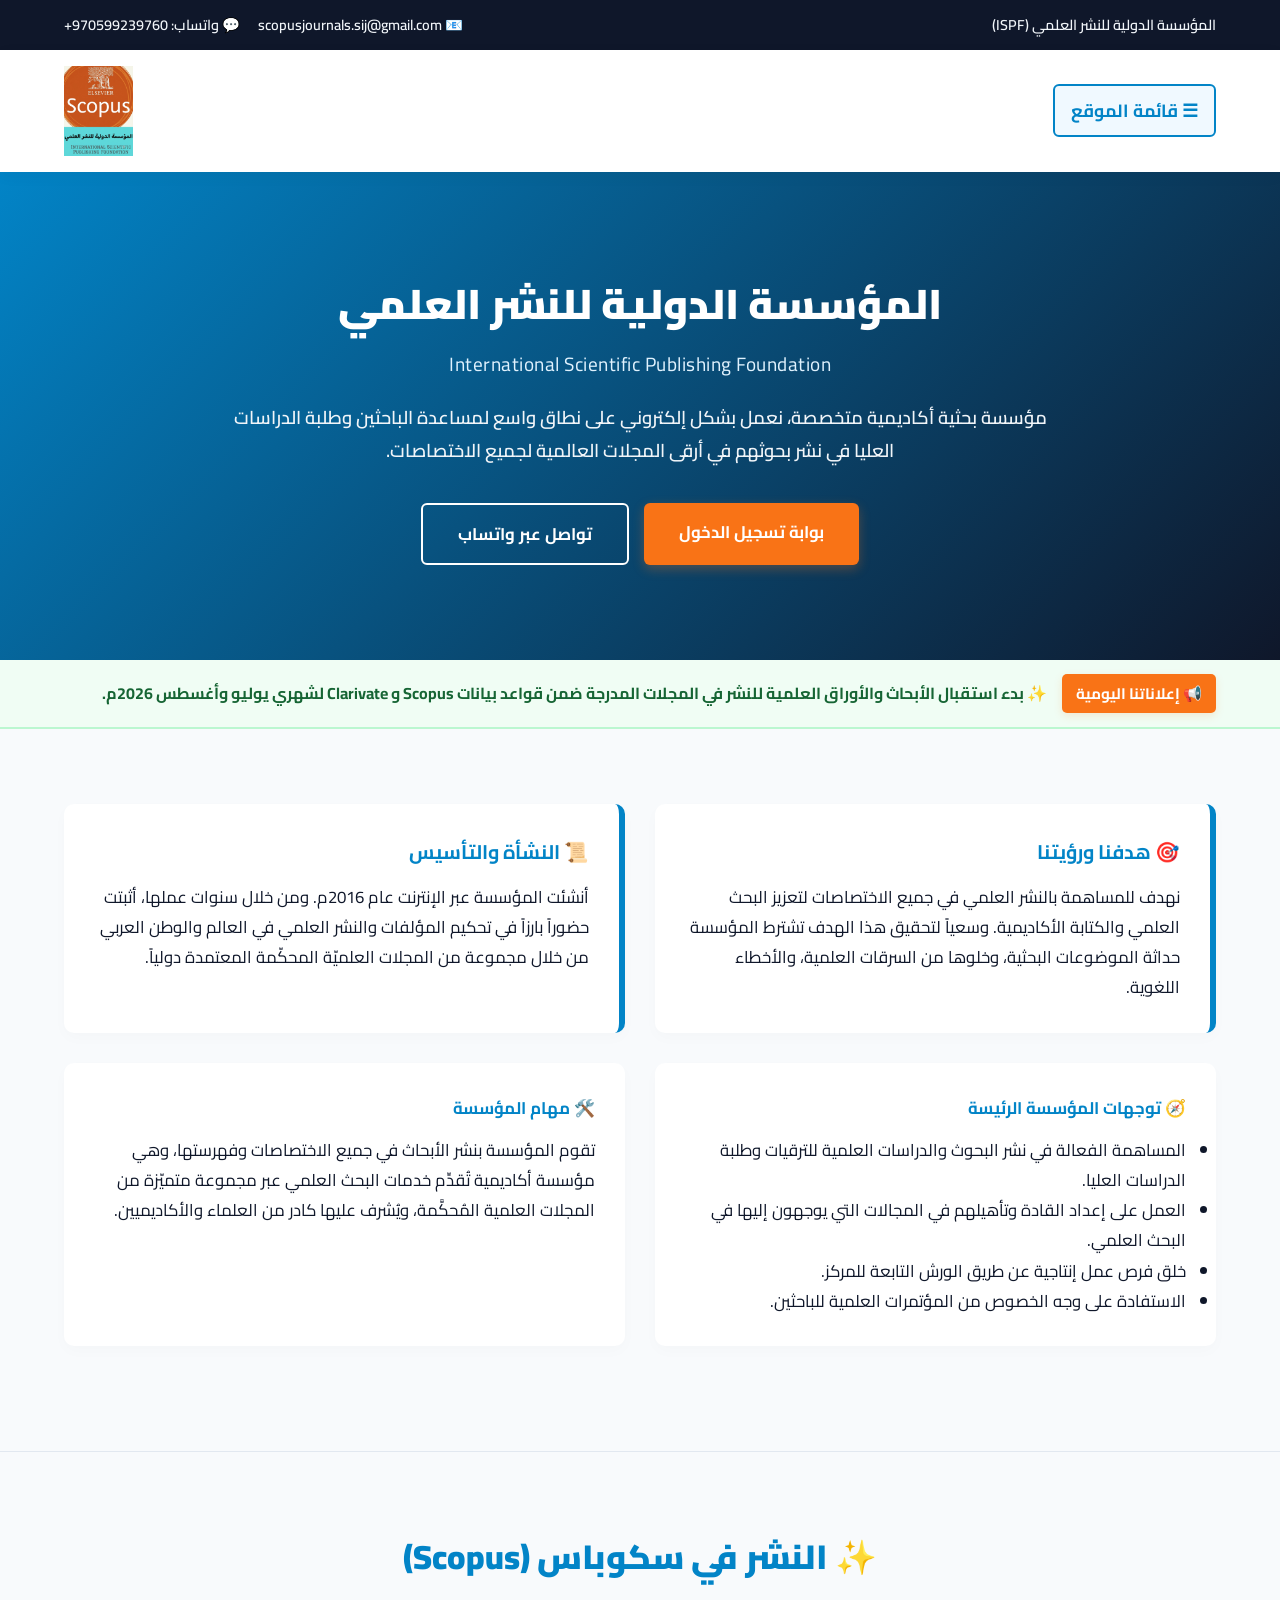
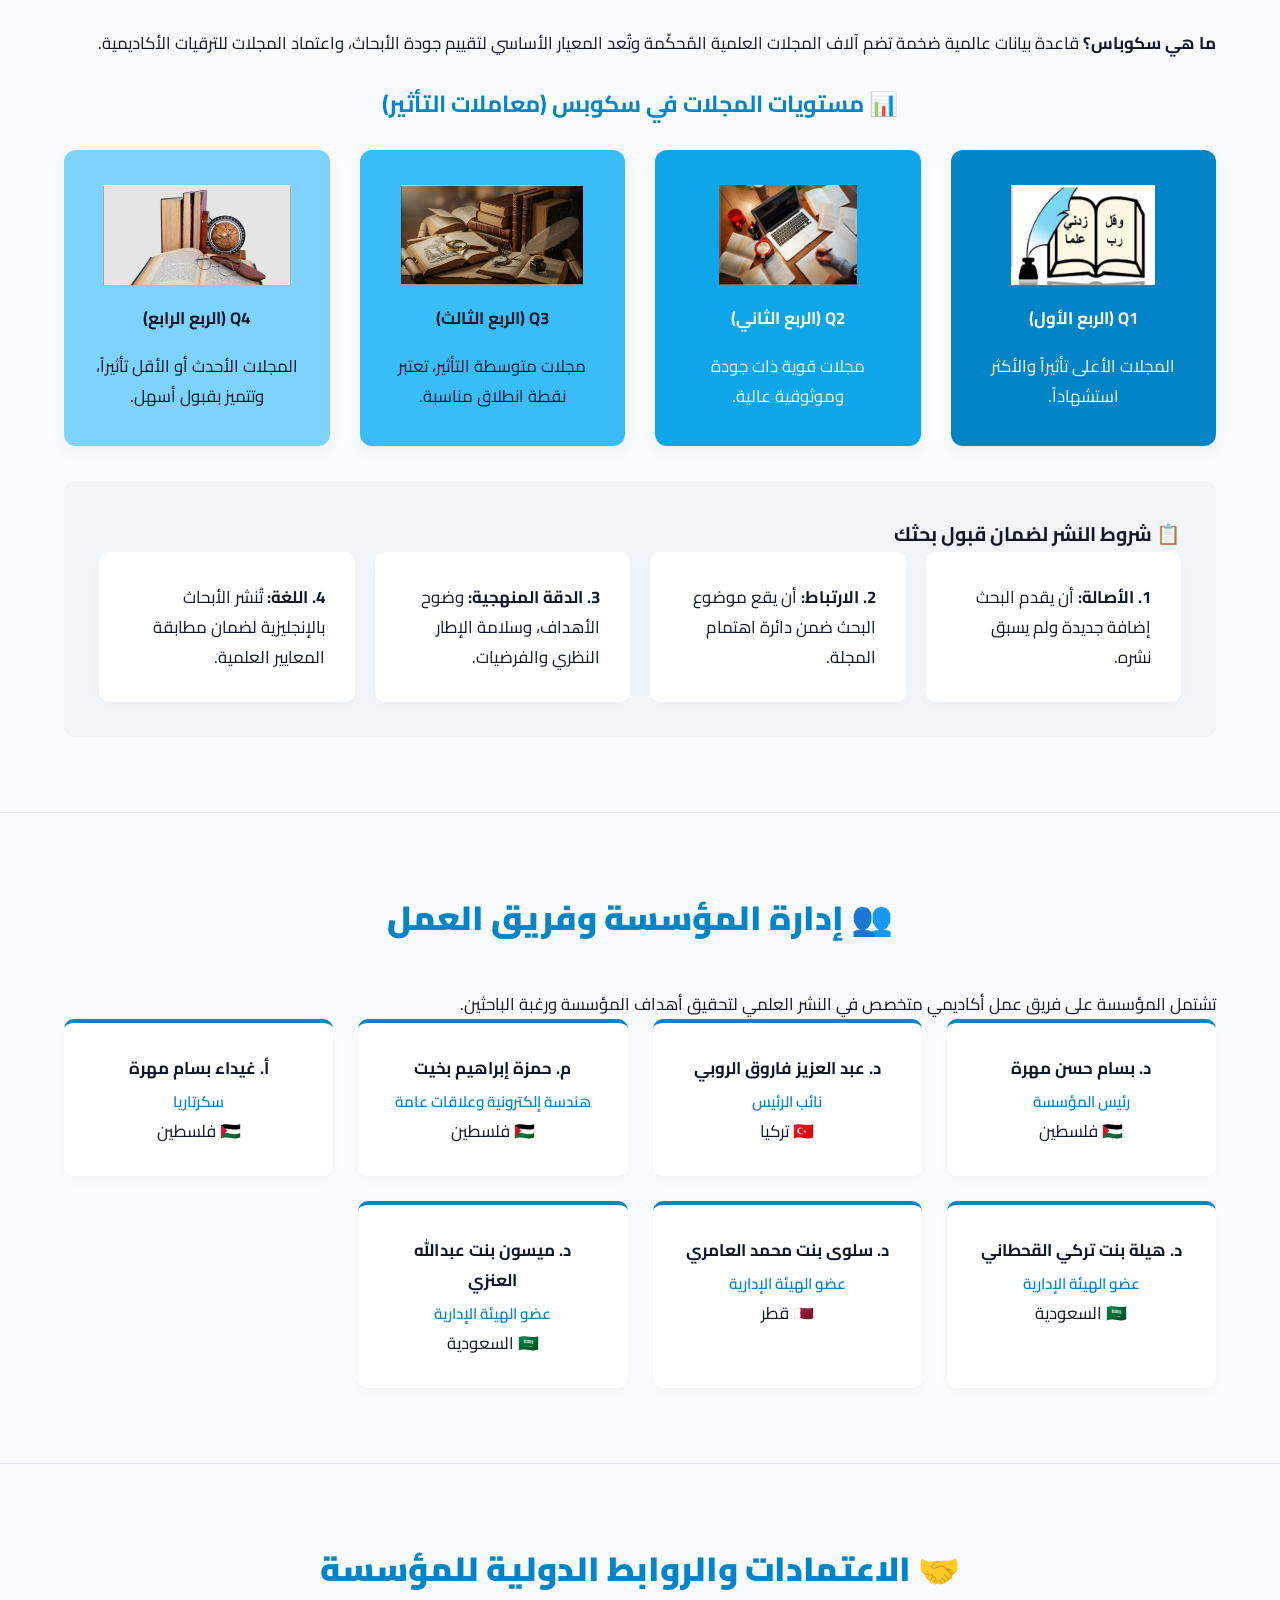
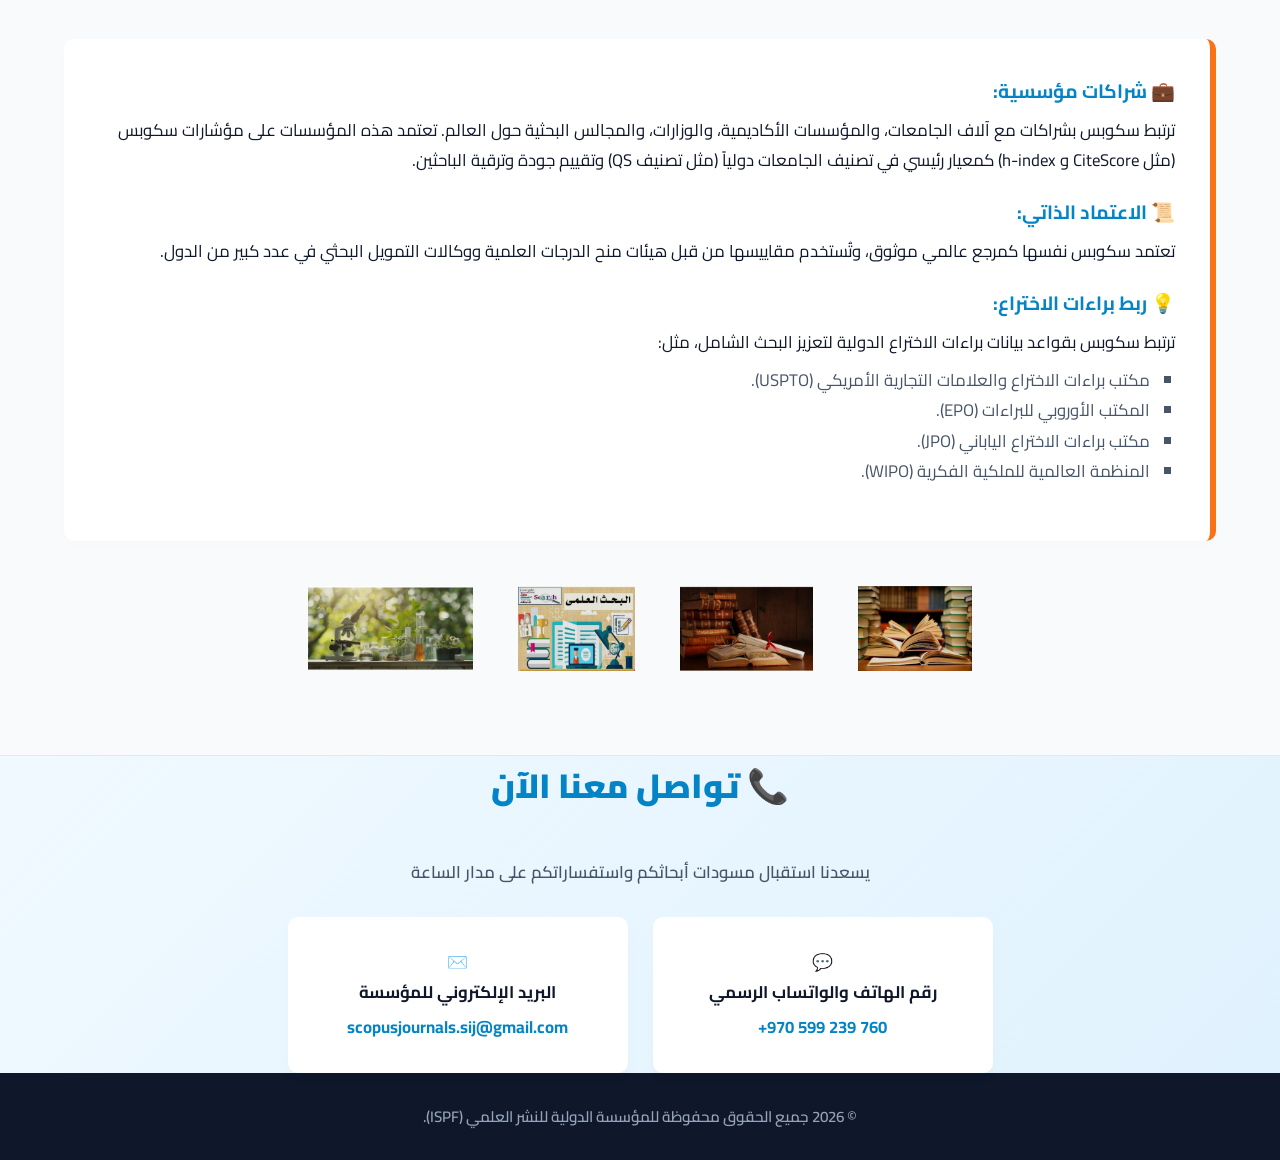
==== index.html @ baceac45 "Update index.html" ====
<!DOCTYPE html>
<html lang="ar" dir="rtl">
<head>
    <meta charset="UTF-8">
    <meta name="viewport" content="width=device-width, initial-scale=1.0">
    <title>المؤسسة الدولية للنشر العلمي | ISPF</title>
    <link href="https://fonts.googleapis.com/css2?family=Cairo:wght@400;600;700;900&display=swap" rel="stylesheet">
    <link rel="stylesheet" href="./style.css">
</head>
<body>

    <!-- الشريط العلوي للتواصل -->
    <div class="top-bar">
        <div class="container top-bar-flex">
            <span>المؤسسة الدولية للنشر العلمي (ISPF)</span>
            <div class="top-contacts">
                <a href="mailto:scopusjournals.sij@gmail.com">📧 scopusjournals.sij@gmail.com</a>
                <a href="https://wa.me/970599239760" target="_blank">💬 واتساب: 970599239760+</a>
            </div>
        </div>
    </div>

    <!-- الهيدر الرئيسي -->
<header class="main-header">
    <div class="container header-flex">
        <button class="hamburger-menu" onclick="toggleMenu()" aria-label="قائمة التنقل">
            ☰ قائمة الموقع
        </button>
        <div class="logo-container">
            <a href="#">
                <!-- تم تحديث اسم الصورة هنا لتطابق اسم ملفك الجديد تماماً -->
                <img src="./pageHeaderTitleImage_ar.png"alt="المؤسسة الدولية للنشر العلمي" class="site-logo">
            </a>
        </div>
        <nav class="navbar" id="sidebarMenu">
                <ul class="nav-links">
                    <li><a href="#" class="active" onclick="toggleMenu()">الرئيسية</a></li>
                    <li><a href="#about" onclick="toggleMenu()">من نحن</a></li>
                    <li><a href="#scopus" onclick="toggleMenu()">النشر في سكوباس</a></li>
                    <li><a href="#team" onclick="toggleMenu()">الإدارة وفريق العمل</a></li>
                    <li><a href="#partners" onclick="toggleMenu()">الاعتمادات الدولية</a></li>
                    <li><a href="#contact" onclick="toggleMenu()">اتصل بنا</a></li>
                    <li><a href="#" class="btn-login" onclick="alert('خاص بالمشرفين: الرجاء إدخال بيانات الدخول الممنوحة لك.')">تسجيل الدخول</a></li>
                </ul>
            </nav>
        </div>
    </header>

    <!-- 1. الواجهة الرئيسية (Hero Section) -->
    <section class="hero-section">
        <div class="container">
            <h2>المؤسسة الدولية للنشر العلمي</h2>
            <p class="en-sub">International Scientific Publishing Foundation</p>
            <p class="hero-desc">مؤسسة بحثية أكاديمية متخصصة، نعمل بشكل إلكتروني على نطاق واسع لمساعدة الباحثين وطلبة الدراسات العليا في نشر بحوثهم في أرقى المجلات العالمية لجميع الاختصاصات.</p>
            <div class="hero-buttons">
                <a href="#" class="btn btn-primary" onclick="alert('خاص بالمشرفين: الرجاء إدخال بيانات الدخول الممنوحة لك.')">بوابة تسجيل الدخول</a>
                <a href="https://wa.me/970599239760" target="_blank" class="btn btn-secondary">تواصل عبر واتساب</a>
            </div>
        </div>
    </section>

    <!-- 2. نافذة إعلاناتنا اليومية (موقعها الجديد: أسفل الرئيسية وقبل من نحن) -->
    <section class="ads-section">
        <div class="container">
            <div class="ads-box">
                <div class="ads-badge">📢 إعلاناتنا اليومية</div>
                <div class="ads-ticker">
                    <p>✨ بدء استقبال الأبحاث والأوراق العلمية للنشر في المجلات المدرجة ضمن قواعد بيانات Scopus و Clarivate لشهري يوليو وأغسطس 2026م.</p>
                </div>
            </div>
        </div>
    </section>

    <!-- 3. قسم من نحن والنشأة والتوجهات -->
    <section class="about-section" id="about">
        <div class="container">
            <div class="about-grid">
                <div class="about-box">
                    <h3>🎯 هدفنا ورؤيتنا</h3>
                    <p>نهدف للمساهمة بالنشر العلمي في جميع الاختصاصات لتعزيز البحث العلمي والكتابة الأكاديمية. وسعياً لتحقيق هذا الهدف تشترط المؤسسة حداثة الموضوعات البحثية، وخلوها من السرقات العلمية، والأخطاء اللغوية.</p>
                </div>
                <div class="about-box">
                    <h3>📜 النشأة والتأسيس</h3>
                    <p>أنشئت المؤسسة عبر الإنترنت عام 2016م. ومن خلال سنوات عملها، أثبتت حضوراً بارزاً في تحكيم المؤلفات والنشر العلمي في العالم والوطن العربي من خلال مجموعة من المجلات العلميّة المحكّمة المعتمدة دولياً.</p>
                </div>
            </div>

            <div class="features-grid">
                <div class="feature-card">
                    <h4>🧭 توجهات المؤسسة الرئيسة</h4>
                    <ul>
                        <li>المساهمة الفعالة في نشر البحوث والدراسات العلمية للترقيات وطلبة الدراسات العليا.</li>
                        <li>العمل على إعداد القادة وتأهيلهم في المجالات التي يوجهون إليها في البحث العلمي.</li>
                        <li>خلق فرص عمل إنتاجية عن طريق الورش التابعة للمركز.</li>
                        <li>الاستفادة على وجه الخصوص من المؤتمرات العلمية للباحثين.</li>
                    </ul>
                </div>
                <div class="feature-card">
                    <h4>🛠️ مهام المؤسسة</h4>
                    <p>تقوم المؤسسة بنشر الأبحاث في جميع الاختصاصات وفهرستها، وهي مؤسسة أكاديمية تُقدِّم خدمات البحث العلمي عبر مجموعة متميّزة من المجلات العلمية المُحكَّمة، ويُشرف عليها كادر من العلماء والأكاديميين.</p>
                </div>
            </div>
        </div>
    </section>

    <!-- قسم النشر في سكوباس (مع المربعات الكبيرة وإصلاح الصور تماماً مثل image_488cb2.png) -->
    <section class="scopus-section" id="scopus">
        <div class="container">
            <h2 class="section-title">✨ النشر في سكوباس (Scopus)</h2>
            <p class="scopus-intro"><strong>ما هي سكوباس؟</strong> قاعدة بيانات عالمية ضخمة تضم آلاف المجلات العلمية المُحكّمة وتُعد المعيار الأساسي لتقييم جودة الأبحاث، واعتماد المجلات للترقيات الأكاديمية.</p>

            <h3 class="sub-title">📊 مستويات المجلات في سكوبس (معاملات التأثير)</h3>
            <div class="quartiles-grid">
                <div class="q-box q1">
                    <img src="./Logo 1.jpeg" alt="Logo 1" class="q-logo">
                    <h4>Q1 (الربع الأول)</h4>
                    <p>المجلات الأعلى تأثيراً والأكثر استشهاداً.</p>
                </div>
                <div class="q-box q2">
                    <img src="./Logo 2.jpeg" alt="Logo 2" class="q-logo">
                    <h4>Q2 (الربع الثاني)</h4>
                    <p>مجلات قوية ذات جودة وموثوقية عالية.</p>
                </div>
                <div class="q-box q3">
                    <img src="./Logo 3.jpeg" alt="Logo 3" class="q-logo">
                    <h4>Q3 (الربع الثالث)</h4>
                    <p>مجلات متوسطة التأثير، تعتبر نقطة انطلاق مناسبة.</p>
                </div>
                <div class="q-box q4">
                    <img src="./Logo 4.jpeg" alt="Logo 4" class="q-logo">
                    <h4>Q4 (الربع الرابع)</h4>
                    <p>المجلات الأحدث أو الأقل تأثيراً، وتتميز بقبول أسهل.</p>
                </div>
            </div>

            <div class="conditions-box">
                <h3>📋 شروط النشر لضمان قبول بحثك</h3>
                <div class="cond-grid">
                    <div class="cond-item"><strong>1. الأصالة:</strong> أن يقدم البحث إضافة جديدة ولم يسبق نشره.</div>
                    <div class="cond-item"><strong>2. الارتباط:</strong> أن يقع موضوع البحث ضمن دائرة اهتمام المجلة.</div>
                    <div class="cond-item"><strong>3. الدقة المنهجية:</strong> وضوح الأهداف، وسلامة الإطار النظري والفرضيات.</div>
                    <div class="cond-item"><strong>4. اللغة:</strong> تُنشر الأبحاث بالإنجليزية لضمان مطابقة المعايير العلمية.</div>
                </div>
            </div>
        </div>
    </section>

    <!-- قسم الإدارة وفريق العمل -->
    <section class="team-section" id="team">
        <div class="container">
            <h2 class="section-title">👥 إدارة المؤسسة وفريق العمل</h2>
            <p class="team-intro">تشتمل المؤسسة على فريق عمل أكاديمي متخصص في النشر العلمي لتحقيق أهداف المؤسسة ورغبة الباحثين.</p>
            <div class="team-grid">
                <div class="member-card leader">
                    <h4>د. بسام حسن مهرة</h4>
                    <p class="role">رئيس المؤسسة</p>
                    <p class="country">🇵🇸 فلسطين</p>
                </div>
                <div class="member-card">
                    <h4>د. عبد العزيز فاروق الروبي</h4>
                    <p class="role">نائب الرئيس</p>
                    <p class="country">🇹🇷 تركيا</p>
                </div>
                <div class="member-card">
                    <h4>م. حمزة إبراهيم بخيت</h4>
                    <p class="role">هندسة إلكترونية وعلاقات عامة</p>
                    <p class="country">🇵🇸 فلسطين</p>
                </div>
                <div class="member-card">
                    <h4>أ. غيداء بسام مهرة</h4>
                    <p class="role">سكرتاريا</p>
                    <p class="country">🇵🇸 فلسطين</p>
                </div>
                <div class="member-card">
                    <h4>د. هيلة بنت تركي القحطاني</h4>
                    <p class="role">عضو الهيئة الإدارية</p>
                    <p class="country">🇸🇦 السعودية</p>
                </div>
                <div class="member-card">
                    <h4>د. سلوى بنت محمد العامري</h4>
                    <p class="role">عضو الهيئة الإدارية</p>
                    <p class="country">🇶🇦 قطر</p>
                </div>
                <div class="member-card">
                    <h4>د. ميسون بنت عبدالله العنزي</h4>
                    <p class="role">عضو الهيئة الإدارية</p>
                    <p class="country">🇸🇦 السعودية</p>
                </div>
            </div>
        </div>
    </section>

    <!-- قسم الاعتمادات والروابط الدولية للمؤسسة -->
    <section class="partners-section" id="partners">
        <div class="container">
            <h2 class="section-title">🤝 الاعتمادات والروابط الدولية للمؤسسة</h2>
            <div class="partners-text-box">
                <div class="p-text-item">
                    <h5>💼 شراكات مؤسسية:</h5>
                    <p>ترتبط سكوبس بشراكات مع آلاف الجامعات، والمؤسسات الأكاديمية، والوزارات، والمجالس البحثية حول العالم. تعتمد هذه المؤسسات على مؤشارات سكوبس (مثل CiteScore و h-index) كمعيار رئيسي في تصنيف الجامعات دولياً (مثل تصنيف QS) وتقييم جودة وترقية الباحثين.</p>
                </div>
                <div class="p-text-item">
                    <h5>📜 الاعتماد الذاتي:</h5>
                    <p>تعتمد سكوبس نفسها كمرجع عالمي موثوق، وتُستخدم مقاييسها من قبل هيئات منح الدرجات العلمية ووكالات التمويل البحثي في عدد كبير من الدول.</p>
                </div>
                <div class="p-text-item">
                    <h5>💡 ربط براءات الاختراع:</h5>
                    <p>ترتبط سكوبس بقواعد بيانات براءات الاختراع الدولية لتعزيز البحث الشامل، مثل:</p>
                    <ul class="p-patents-list">
                        <li>مكتب براءات الاختراع والعلامات التجارية الأمريكي (USPTO).</li>
                        <li>المكتب الأوروبي للبراءات (EPO).</li>
                        <li>مكتب براءات الاختراع الياباني (JPO).</li>
                        <li>المنظمة العالمية للملكية الفكرية (WIPO).</li>
                    </ul>
                </div>
            </div>

            <div class="partners-grid">
                <div class="partner-item"><img src="./Logo 5.jpeg" alt="Logo 5" class="large-partner-logo"></div>
                <div class="partner-item"><img src="./Logo 6.jpeg" alt="Logo 6" class="large-partner-logo"></div>
                <div class="partner-item"><img src="./Logo 7.jpeg" alt="Logo 7" class="large-partner-logo"></div>
                <div class="partner-item"><img src="./Logo 8.jpeg" alt="Logo 8" class="large-partner-logo"></div>
            </div>
        </div>
    </section>

    <!-- قسم التواصل السريع -->
    <section class="contact-section" id="contact">
        <div class="container">
            <h2 class="section-title">📞 تواصل معنا الآن</h2>
            <p class="contact-subtitle">يسعدنا استقبال مسودات أبحاثكم واستفساراتكم على مدار الساعة</p>
            <div class="contact-boxes">
                <a href="https://wa.me/970599239760" target="_blank" class="c-box whatsapp">
                    <span class="icon">💬</span>
                    <h4>رقم الهاتف والواتساب الرسمي</h4>
                    <p dir="ltr" class="contact-num">+970 599 239 760</p>
                </a>
                <a href="mailto:scopusjournals.sij@gmail.com" class="c-box email">
                    <span class="icon">✉️</span>
                    <h4>البريد الإلكتروني للمؤسسة</h4>
                    <p class="contact-mail">scopusjournals.sij@gmail.com</p>
                </a>
            </div>
        </div>
    </section>

    <footer class="main-footer">
        <div class="container">
            <p>&copy; 2026 جميع الحقوق محفوظة للمؤسسة الدولية للنشر العلمي (ISPF).</p>
        </div>
    </footer>

    <script src="./script.js"></script>
</body>
</html>
---- style.css ----
/* الألوان الحيوية والأكاديمية والتعليمية المعتمدة */
:root {
    --primary-light: #f0f9ff;    /* أزرق سماوي ناعم للخلفيات الفاتحة */
    --academic-blue: #0284c7;    /* أزرق تعليمي حيوي وواضح جداً */
    --academic-dark: #0f172a;    /* كحلي ملكي داكن للنصوص والعناوين الهامة */
    --vibrant-orange: #f97316;   /* برتقالي حيوي مشرق ومميز للأزرار والتفاعل */
    --vibrant-orange-hover: #ea580c;
}

* {
    margin: 0;
    padding: 0;
    box-sizing: border-box;
    font-family: 'Cairo', sans-serif;
    scroll-behavior: smooth;
}

body {
    background-color: #f8fafc;
    color: var(--academic-dark);
    line-height: 1.8; /* زيادة مسافة الأسطر لراحة القراءة المريحة */
    font-size: 1.05rem;
}

.container {
    width: 90%;
    max-width: 1200px;
    margin: 0 auto;
}

/* الشريط العلوي */
.top-bar {
    background-color: var(--academic-dark);
    color: #f1f5f9;
    font-size: 0.9rem;
    padding: 12px 0;
    font-weight: 600;
}
.top-bar-flex {
    display: flex;
    justify-content: space-between;
    align-items: center;
    flex-wrap: wrap;
    gap: 10px;
}
.top-contacts a {
    color: #f1f5f9;
    text-decoration: none;
    margin-right: 15px;
}

/* الهيدر وضبط قائمة الهامبرغر لتكون ظاهرة وواضحة جداً */
.main-header {
    background-color: #ffffff;
    box-shadow: 0 4px 15px rgba(0,0,0,0.04);
    padding: 16px 0;
    position: sticky;
    top: 0;
    z-index: 1000;
}
.header-flex {
    display: flex;
    justify-content: space-between;
    align-items: center;
}

/* زر الهامبرغر المطور والظاهر بشكل ممتاز على اليمين */
.hamburger-menu {
    font-size: 1.1rem;
    font-weight: 700;
    background-color: var(--primary-light);
    border: 2px solid var(--academic-blue);
    color: var(--academic-blue);
    cursor: pointer;
    padding: 8px 16px;
    border-radius: 6px;
    order: 1; /* التموضع الفوري على اليمين */
    transition: all 0.3s;
}
.hamburger-menu:hover {
    background-color: var(--academic-blue);
    color: white;
}

.logo-container {
    order: 2;
}
.site-logo {
    max-height: 90px; /* تكبير الشعار قليلاً لزيادة الوضوح والظهور */
    width: auto;
    display: block;
}

/* القائمة المنسدلة الجانبية المتجاوبة */
.navbar {
    position: absolute;
    top: 100%;
    right: 0;
    width: 290px;
    background-color: #ffffff;
    box-shadow: -6px 12px 25px rgba(0,0,0,0.1);
    padding: 25px;
    display: none; /* تفتح عند الضغط على الهامبرغر */
    border-radius: 0 0 0 12px;
    z-index: 999;
    border-right: 4px solid var(--academic-blue);
}
.navbar.show {
    display: block;
}

.nav-links {
    display: flex;
    flex-direction: column;
    list-style: none;
    gap: 12px;
}
.nav-links a {
    text-decoration: none;
    color: #334155;
    font-weight: 700;
    font-size: 1.05rem;
    display: block;
    padding: 10px 14px;
    border-radius: 6px;
    transition: all 0.3s ease;
}
.nav-links a:hover, .nav-links a.active {
    background-color: var(--primary-light);
    color: var(--academic-blue);
}
.btn-login {
    background-color: var(--vibrant-orange) !important;
    color: white !important;
    text-align: center;
    margin-top: 10px;
    box-shadow: 0 4px 10px rgba(249, 115, 22, 0.2);
}
.btn-login:hover {
    background-color: var(--vibrant-orange-hover) !important;
}

/* نافذة إعلاناتنا اليومية المنسقة تحت الشعار */
.ads-section {
    background-color: #f0fdf4;
    border-bottom: 2px solid #bbf7d0;
    padding: 14px 0;
}
.ads-box {
    display: flex;
    align-items: center;
    gap: 15px;
}
.ads-badge {
    background-color: var(--vibrant-orange);
    color: white;
    padding: 6px 14px;
    border-radius: 5px;
    font-weight: 700;
    font-size: 0.95rem;
    white-space: nowrap;
    box-shadow: 0 3px 8px rgba(249,115,22,0.15);
}
.ads-ticker {
    font-weight: 700;
    color: #166534;
    font-size: 1rem;
}

/* قسم الترحيب والواجهة */
.hero-section {
    background: linear-gradient(135deg, var(--academic-blue) 0%, var(--academic-dark) 100%);
    color: #ffffff;
    text-align: center;
    padding: 95px 20px;
}
.hero-section h2 { font-size: 2.6rem; font-weight: 900; margin-bottom: 5px; }
.en-sub { color: #e0f2fe; margin-bottom: 20px; font-weight: 400; font-size: 1.2rem; letter-spacing: 0.5px; }
.hero-desc { max-width: 850px; margin: 0 auto 35px auto; color: #f1f5f9; font-size: 1.15rem; font-weight: 600; }
.hero-buttons { display: flex; justify-content: center; gap: 15px; }

.btn { padding: 14px 35px; border-radius: 6px; text-decoration: none; font-weight: 700; font-size: 1.05rem; transition: all 0.3s; display: inline-block; }
.btn-primary { background-color: var(--vibrant-orange); color: white; box-shadow: 0 4px 12px rgba(249,115,22,0.3); }
.btn-primary:hover { background-color: var(--vibrant-orange-hover); }
.btn-secondary { background-color: transparent; color: white; border: 2px solid white; }
.btn-secondary:hover { background-color: white; color: var(--academic-dark); }

/* الأقسام وتنسيق النصوص والخطوط */
.scopus-section, .about-section, .team-section, .partners-section { padding: 75px 0; border-bottom: 1px solid #e2e8f0; }
.section-title { text-align: center; font-size: 2.1rem; color: var(--academic-blue); margin-bottom: 40px; font-weight: 900; }
.sub-title { text-align: center; font-size: 1.45rem; margin: 25px 0; color: var(--academic-blue); font-weight: 700; }

.about-grid, .features-grid {
    display: grid;
    grid-template-columns: repeat(auto-fit, minmax(300px, 1fr));
    gap: 30px;
    margin-bottom: 30px;
}
.about-box, .feature-card, .cond-item, .member-card {
    background: white; padding: 30px; border-radius: 10px; box-shadow: 0 5px 15px rgba(0,0,0,0.02);
}
.about-box { border-right: 6px solid var(--academic-blue); }
.about-box h3, .feature-card h4 { color: var(--academic-blue); margin-bottom: 12px; font-weight: 700; }

/* تكبير كروت مستويات سكوباس وتكبير حجم الصور داخلها */
.quartiles-grid {
    display: grid;
    grid-template-columns: repeat(auto-fit, minmax(260px, 1fr));
    gap: 30px;
}
.q-box { 
    padding: 35px 25px; 
    text-align: center; 
    border-radius: 12px; 
    color: white; 
    display: flex; 
    flex-direction: column; 
    align-items: center; 
    gap: 18px; 
    box-shadow: 0 6px 18px rgba(0,0,0,0.04);
}
/* كود خاص بتكبير وإصلاح الصور داخل مربعات سكوباس فقط */
.q-logo { 
    height: 100px !important;   /* يمكنك زيادة هذا الرقم (مثلاً 110px أو 120px) إذا أردتها أكبر */
    width: auto !important; 
    max-width: 95% !important;
    object-fit: contain !important;
    filter: none !important;    /* لإلغاء الفلتر الذي كان يخفي صورتي المربع الأول والثاني */
}
.q1 { background-color: #0284c7; }
.q2 { background-color: #0ea5e9; }
.q3 { background-color: #38bdf8; color: var(--academic-dark); }
.q3 .q-logo { filter: none; }
.q4 { background-color: #7dd3fc; color: var(--academic-dark); }
.q4 .q-logo { filter: none; }

/* تنسيق قسم الاعتمادات والشراكات المضافة حديثاً */
.partners-text-box {
    background-color: white;
    padding: 35px;
    border-radius: 10px;
    box-shadow: 0 4px 15px rgba(0,0,0,0.01);
    border-right: 6px solid var(--vibrant-orange);
    margin-bottom: 45px;
}
.p-text-item {
    margin-bottom: 20px;
}
.p-text-item h5 {
    font-size: 1.2rem;
    color: var(--academic-blue);
    font-weight: 700;
    margin-bottom: 6px;
}
.p-patents-list {
    margin-right: 25px;
    margin-top: 8px;
    list-style-type: square;
    color: #475569;
}

/* تكبير وتنسيق عرض صور الاعتمادات من 5 إلى 8 بحجم ممتاز وثابت */
.partners-grid {
    display: flex;
    justify-content: center;
    align-items: center;
    gap: 45px;
    flex-wrap: wrap;
}
.large-partner-logo {
    height: 85px; /* تكبير حجم شعارات الاعتمادات الدولية لظهور فخم */
    width: auto;
    object-fit: contain;
    transition: transform 0.3s ease;
}
.large-partner-logo:hover {
    transform: scale(1.08);
}

/* فريق العمل وقسم التواصل */
.team-grid {
    display: grid;
    grid-template-columns: repeat(auto-fit, minmax(240px, 1fr));
    gap: 25px;
}
.member-card { text-align: center; border-top: 4px solid var(--academic-blue); }
.member-card h4 { font-weight: 700; margin-bottom: 5px; color: var(--academic-dark); }
.member-card .role { color: var(--academic-blue); font-weight: 600; font-size: 0.95rem; }

.conditions-box { background-color: #f1f5f9; padding: 35px; border-radius: 10px; margin-top: 35px; }
.cond-grid { display: grid; grid-template-columns: repeat(auto-fit, minmax(240px, 1fr)); gap: 20px; }

.contact-section { background: linear-gradient(135deg, var(--primary-light) 0%, #e0f2fe 100%); text-align: center; }
.contact-subtitle { font-weight: 600; color: #475569; }
.contact-boxes { display: flex; justify-content: center; gap: 25px; flex-wrap: wrap; margin-top: 30px; }
.c-box { background: white; padding: 30px; border-radius: 10px; text-decoration: none; color: inherit; width: 340px; box-shadow: 0 6px 15px rgba(0,0,0,0.02); }
.contact-num, .contact-mail { font-weight: 700; color: var(--academic-blue); margin-top: 5px; }

.main-footer { background-color: var(--academic-dark); color: #94a3b8; text-align: center; padding: 30px 0; font-size: 0.95rem; font-weight: 600; }

/* شاشات أجهزة الحاسوب اللوحي والمحمول */
@media (max-width: 991px) {
    .navbar { width: 100%; border-left: none; border-radius: 0; }
}

@media (max-width: 768px) {
    .hero-section h2 { font-size: 2rem; }
    .hero-buttons { flex-direction: column; align-items: center; }
    .btn { width: 100%; max-width: 300px; }
    .ads-box { flex-direction: column; text-align: center; }
}
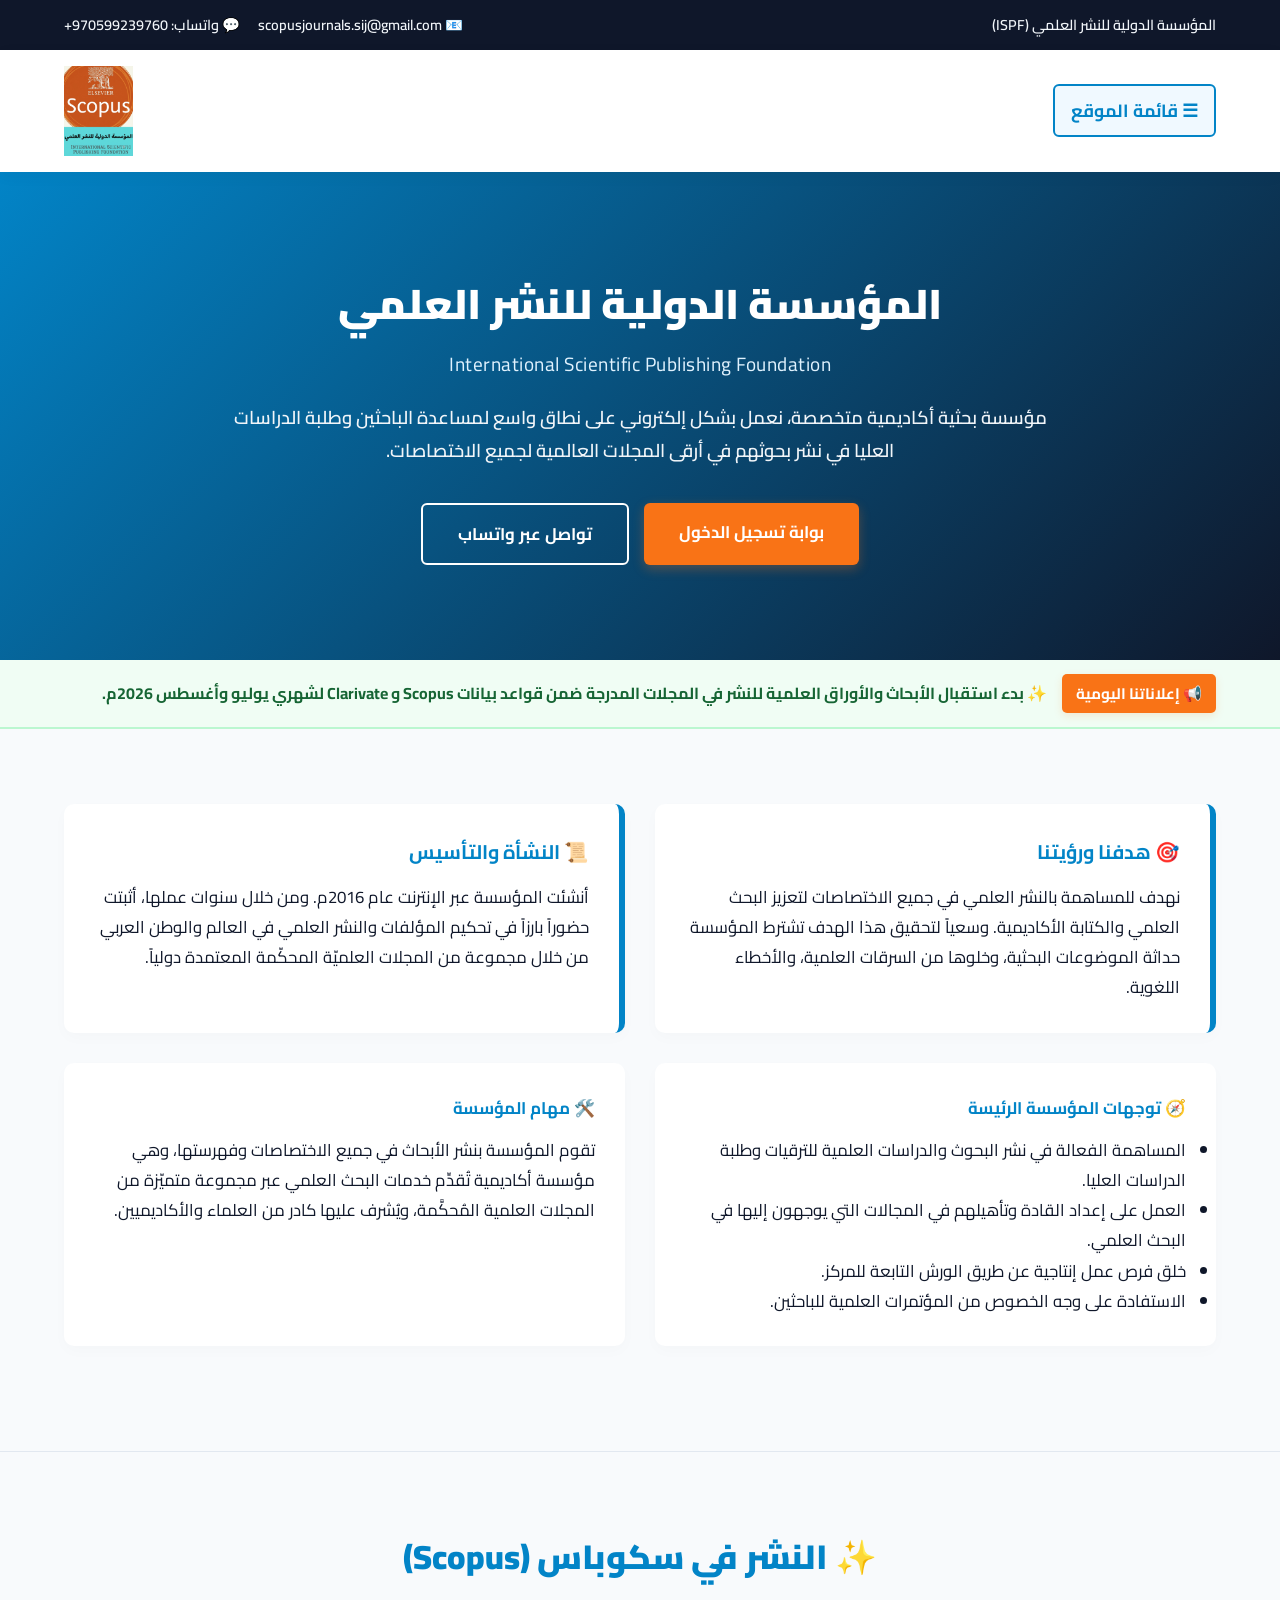
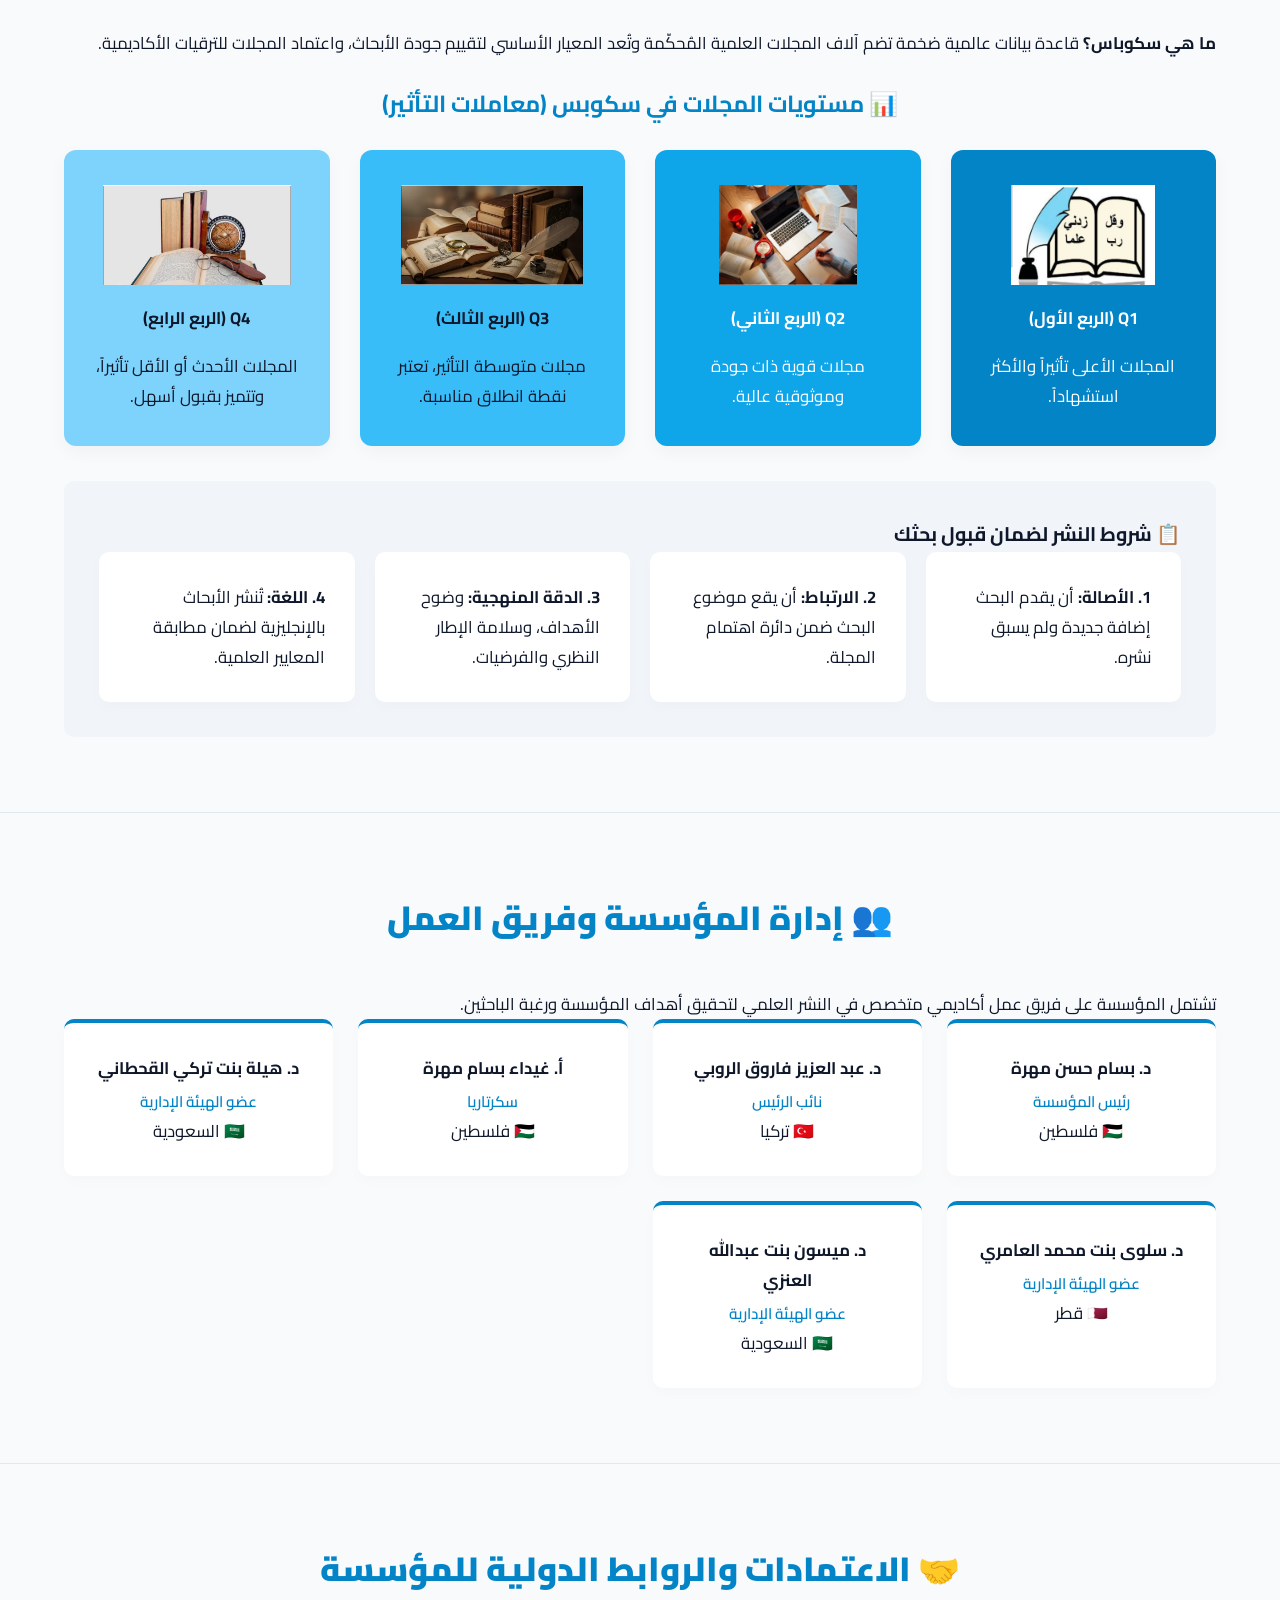
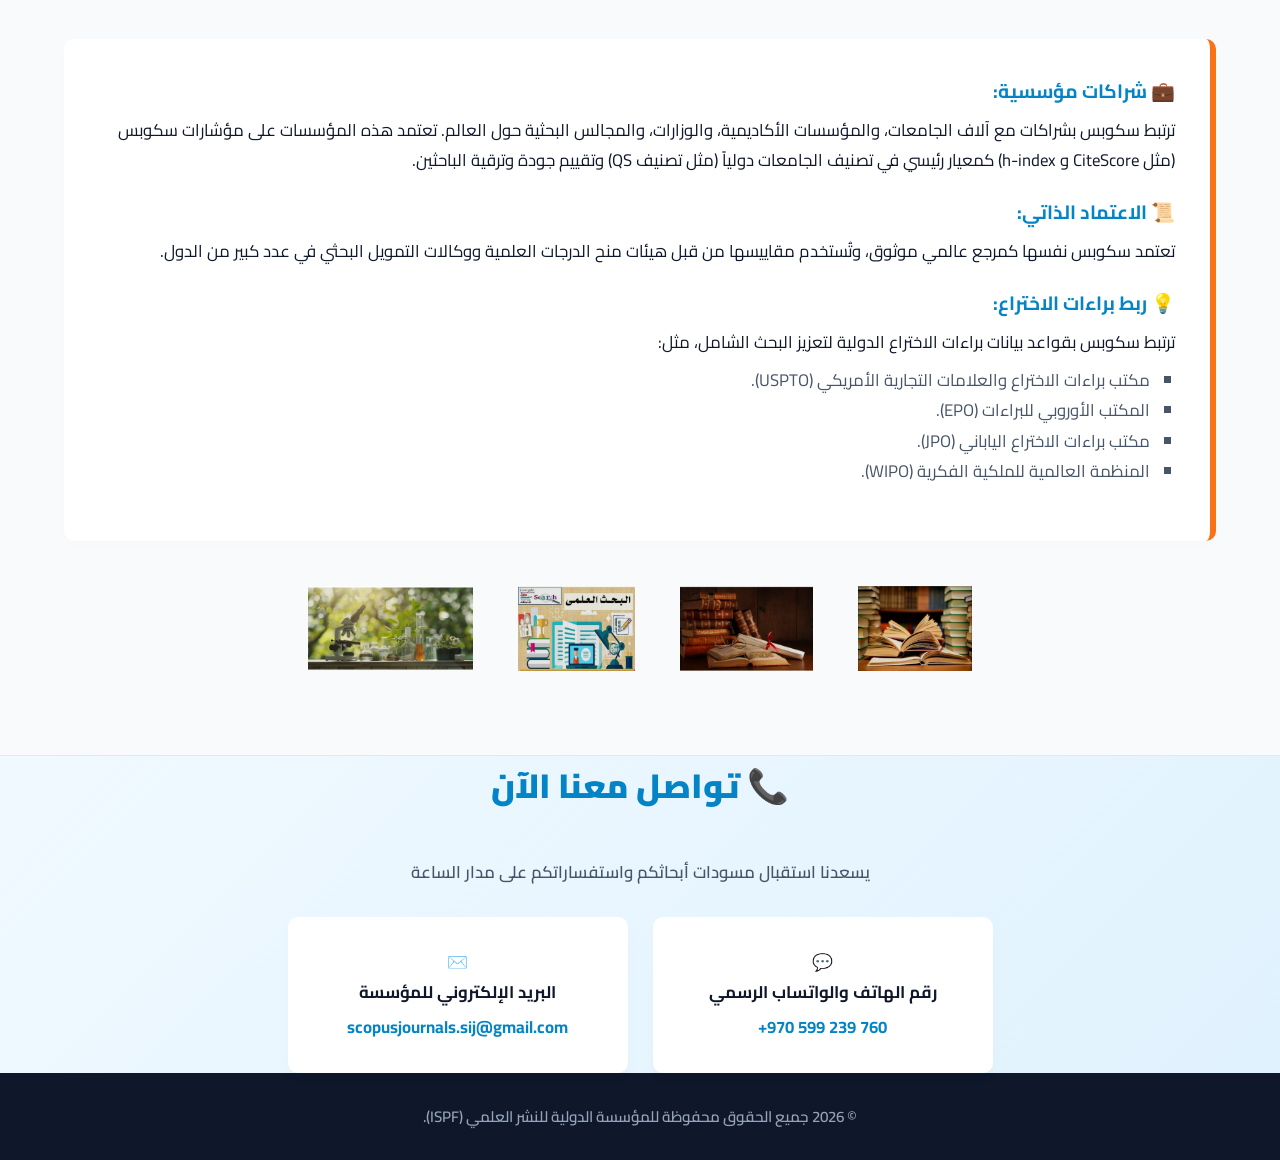
==== commit e2065583: "Update index.html" ====
--- a/index.html
+++ b/index.html
@@ -160,11 +160,6 @@
                     <h4>د. عبد العزيز فاروق الروبي</h4>
                     <p class="role">نائب الرئيس</p>
                     <p class="country">🇹🇷 تركيا</p>
-                </div>
-                <div class="member-card">
-                    <h4>م. حمزة إبراهيم بخيت</h4>
-                    <p class="role">هندسة إلكترونية وعلاقات عامة</p>
-                    <p class="country">🇵🇸 فلسطين</p>
                 </div>
                 <div class="member-card">
                     <h4>أ. غيداء بسام مهرة</h4>
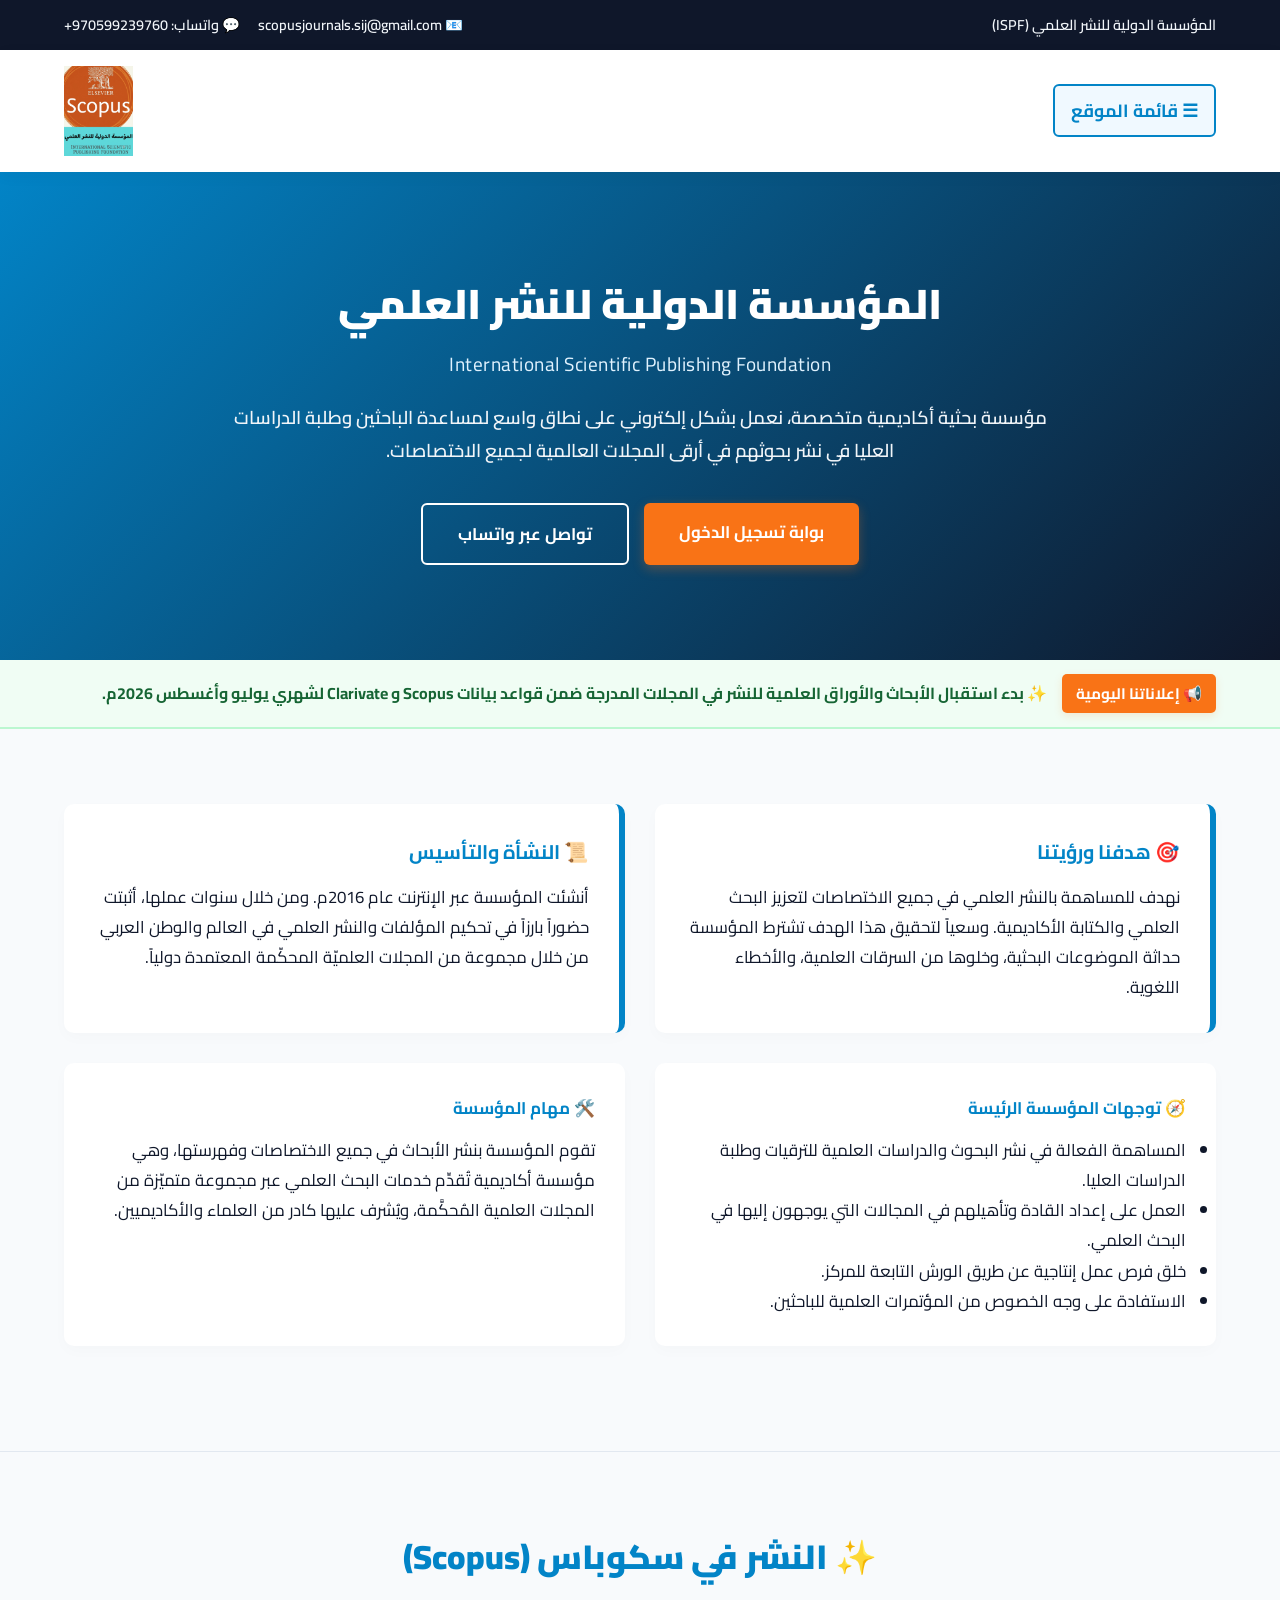
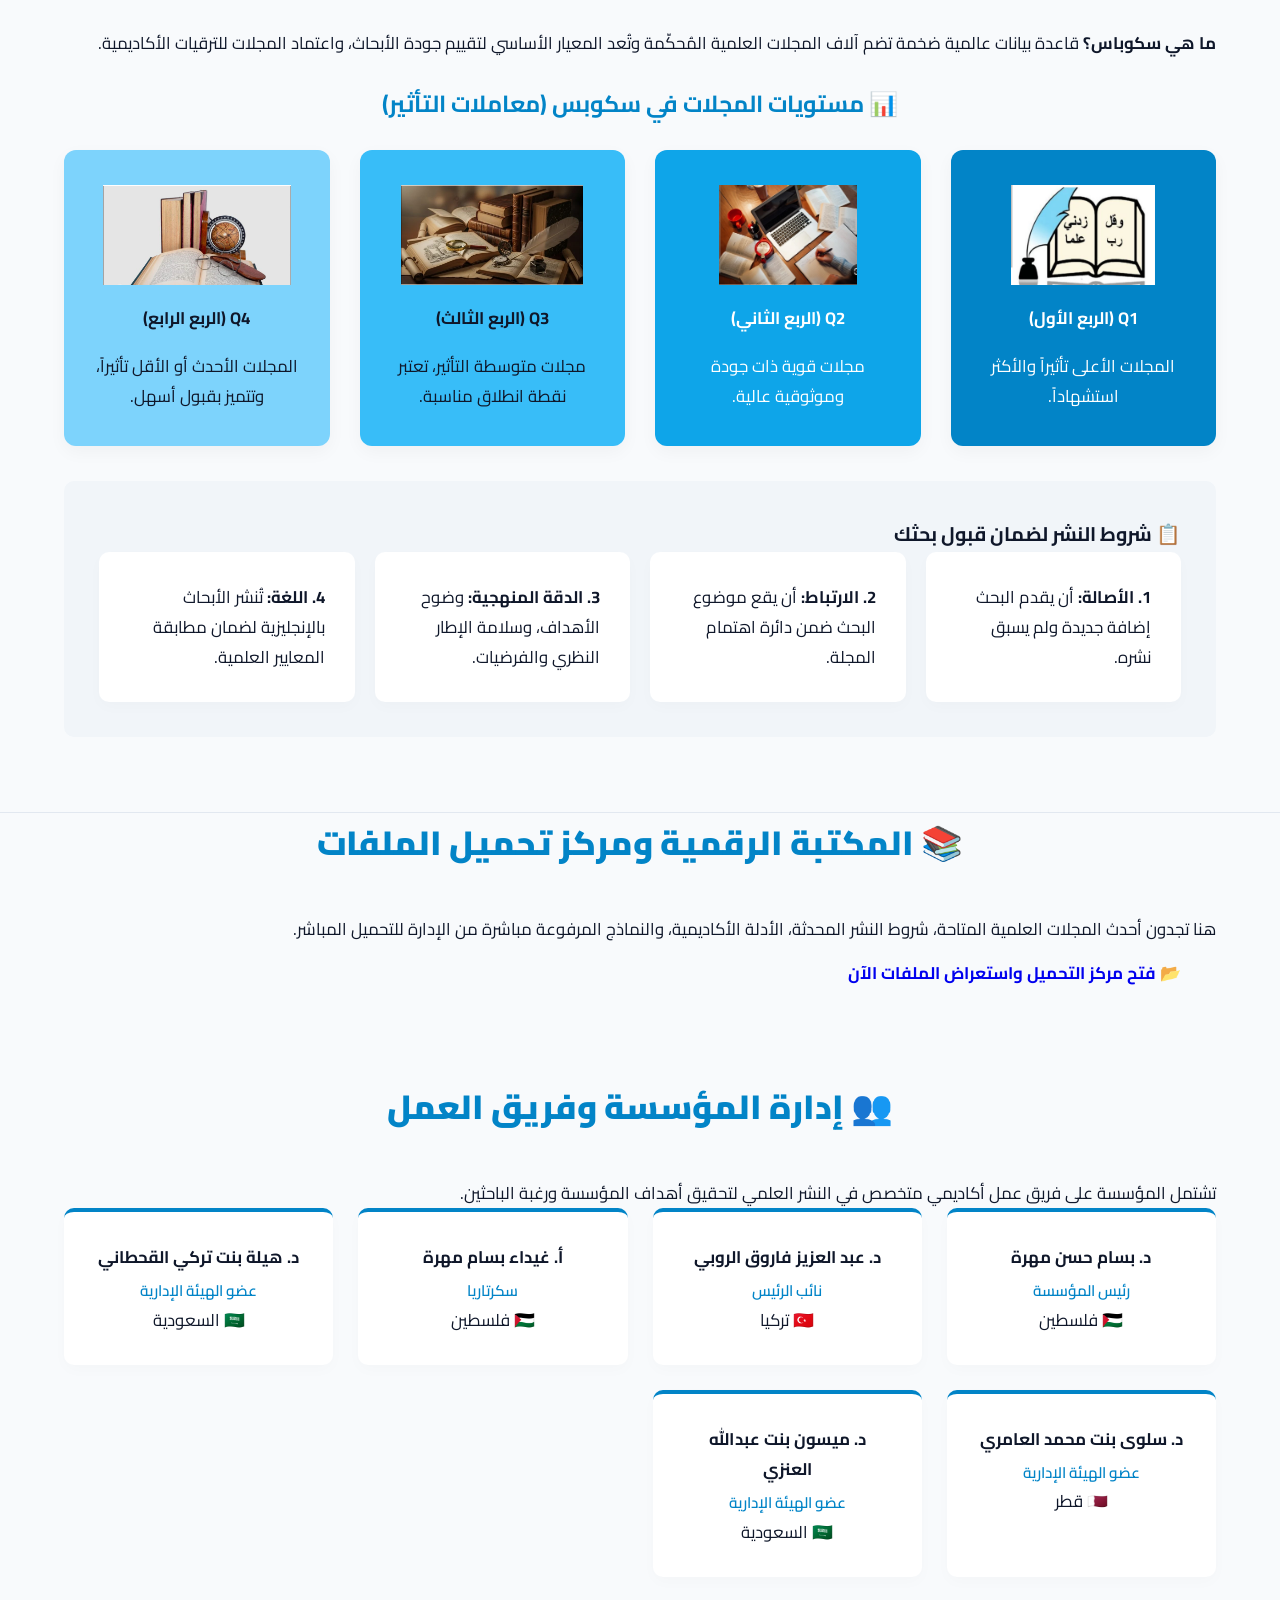
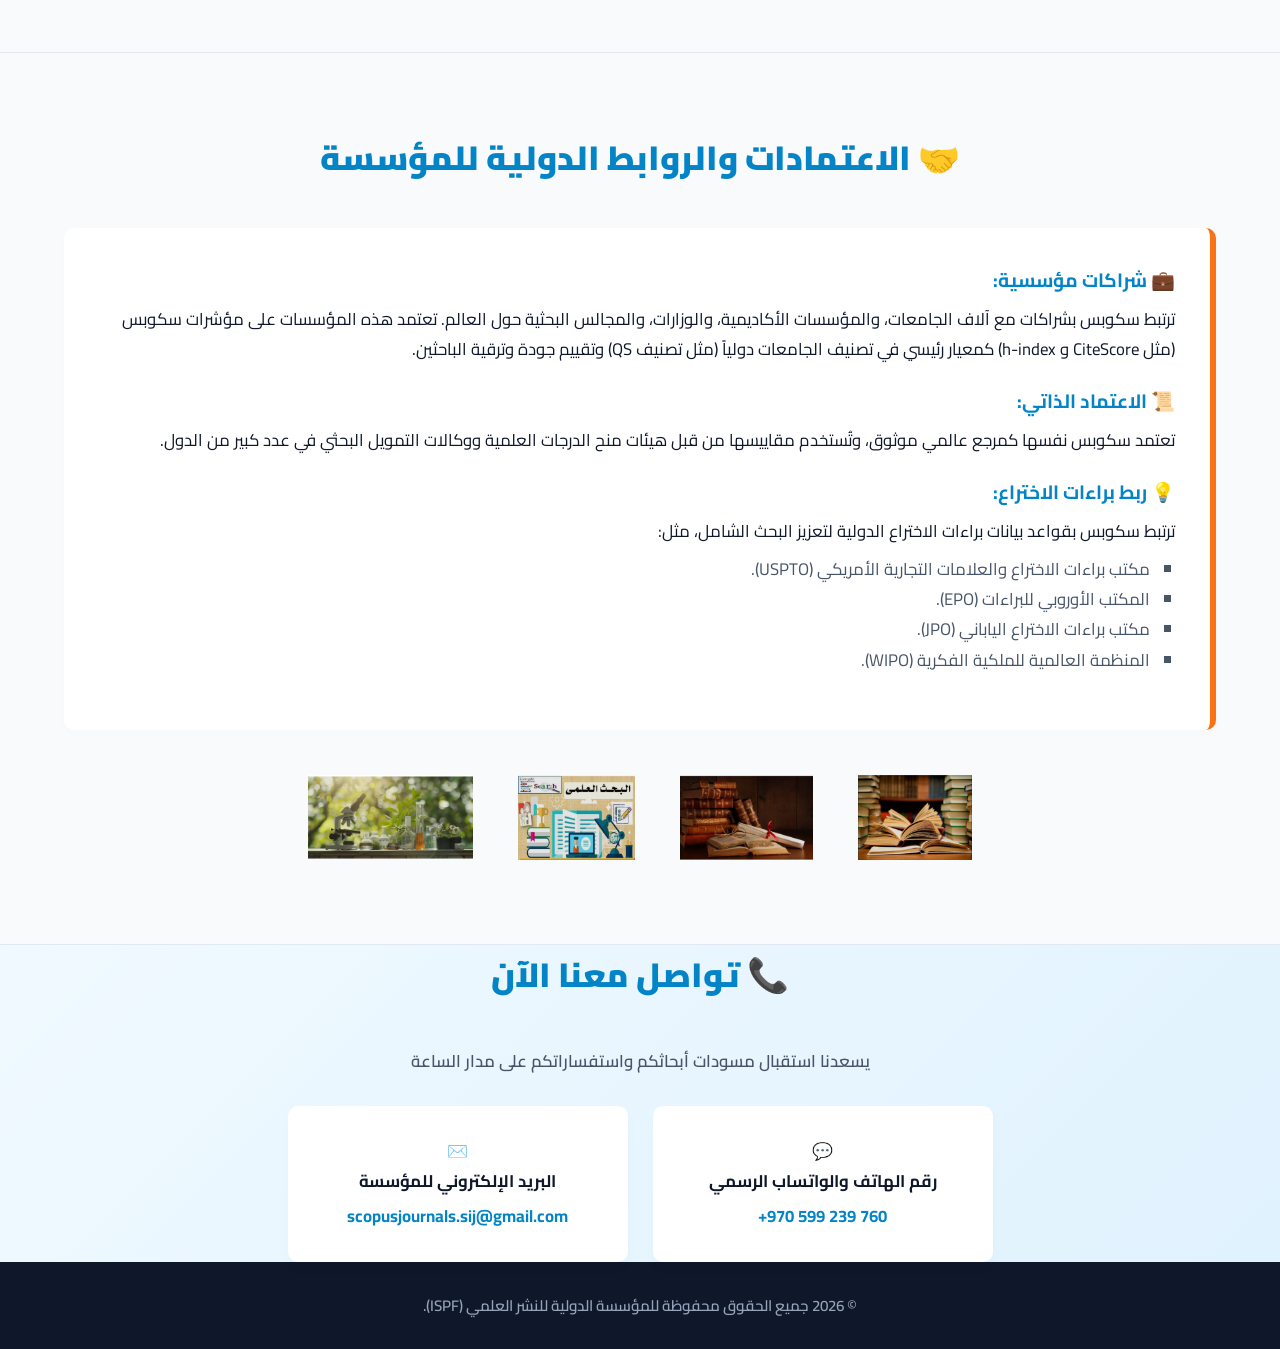
==== commit 5a42693c: "Refactor header and add new library section" ====
--- a/index.html
+++ b/index.html
@@ -21,26 +21,27 @@
     </div>
 
     <!-- الهيدر الرئيسي -->
-<header class="main-header">
-    <div class="container header-flex">
-        <button class="hamburger-menu" onclick="toggleMenu()" aria-label="قائمة التنقل">
-            ☰ قائمة الموقع
-        </button>
-        <div class="logo-container">
-            <a href="#">
-                <!-- تم تحديث اسم الصورة هنا لتطابق اسم ملفك الجديد تماماً -->
-                <img src="./pageHeaderTitleImage_ar.png"alt="المؤسسة الدولية للنشر العلمي" class="site-logo">
-            </a>
-        </div>
-        <nav class="navbar" id="sidebarMenu">
+    <header class="main-header">
+        <div class="container header-flex">
+            <button class="hamburger-menu" onclick="toggleMenu()" aria-label="قائمة التنقل">
+                ☰ قائمة الموقع
+            </button>
+            <div class="logo-container">
+                <a href="#">
+                    <!-- تم تحديث اسم الصورة هنا لتطابق اسم ملفك الجديد تماماً -->
+                    <img src="./pageHeaderTitleImage_ar.png" alt="المؤسسة الدولية للنشر العلمي" class="site-logo">
+                </a>
+            </div>
+            <nav class="navbar" id="sidebarMenu">
                 <ul class="nav-links">
                     <li><a href="#" class="active" onclick="toggleMenu()">الرئيسية</a></li>
                     <li><a href="#about" onclick="toggleMenu()">من نحن</a></li>
                     <li><a href="#scopus" onclick="toggleMenu()">النشر في سكوباس</a></li>
+                    <li><a href="#library" onclick="toggleMenu()">المكتبة الرقمية</a></li>
                     <li><a href="#team" onclick="toggleMenu()">الإدارة وفريق العمل</a></li>
                     <li><a href="#partners" onclick="toggleMenu()">الاعتمادات الدولية</a></li>
                     <li><a href="#contact" onclick="toggleMenu()">اتصل بنا</a></li>
-                    <li><a href="#" class="btn-login" onclick="alert('خاص بالمشرفين: الرجاء إدخال بيانات الدخول الممنوحة لك.')">تسجيل الدخول</a></li>
+                    <li><a href="./login.html" class="btn-login">تسجيل الدخول</a></li>
                 </ul>
             </nav>
         </div>
@@ -53,7 +54,7 @@
             <p class="en-sub">International Scientific Publishing Foundation</p>
             <p class="hero-desc">مؤسسة بحثية أكاديمية متخصصة، نعمل بشكل إلكتروني على نطاق واسع لمساعدة الباحثين وطلبة الدراسات العليا في نشر بحوثهم في أرقى المجلات العالمية لجميع الاختصاصات.</p>
             <div class="hero-buttons">
-                <a href="#" class="btn btn-primary" onclick="alert('خاص بالمشرفين: الرجاء إدخال بيانات الدخول الممنوحة لك.')">بوابة تسجيل الدخول</a>
+                <a href="./login.html" class="btn btn-primary">بوابة تسجيل الدخول</a>
                 <a href="https://wa.me/970599239760" target="_blank" class="btn btn-secondary">تواصل عبر واتساب</a>
             </div>
         </div>
@@ -103,7 +104,7 @@
         </div>
     </section>
 
-    <!-- قسم النشر في سكوباس (مع المربعات الكبيرة وإصلاح الصور تماماً مثل image_488cb2.png) -->
+    <!-- قسم النشر في سكوباس -->
     <section class="scopus-section" id="scopus">
         <div class="container">
             <h2 class="section-title">✨ النشر في سكوباس (Scopus)</h2>
@@ -145,6 +146,19 @@
         </div>
     </section>
 
+    <!-- 4. قسم المكتبة الرقمية المضاف حديثاً المرتبط برابط جوجل درايف العام للمدير والزوار -->
+    <section class="download-center-section" id="library">
+        <div class="container">
+            <h2 class="section-title">📚 المكتبة الرقمية ومركز تحميل الملفات</h2>
+            <p class="library-desc">
+                هنا تجدون أحدث المجلات العلمية المتاحة، شروط النشر المحدثة، الأدلة الأكاديمية، والنماذج المرفوعة مباشرة من الإدارة للتحميل المباشر.
+            </p>
+            <a href="https://drive.google.com/drive/folders/1HhS77RlgNc7ymuzaKCGSAu6IIm3qxuwm?usp=sharing" target="_blank" class="btn btn-download-center">
+                📂 فتح مركز التحميل واستعراض الملفات الآن
+            </a>
+        </div>
+    </section>
+
     <!-- قسم الإدارة وفريق العمل -->
     <section class="team-section" id="team">
         <div class="container">
@@ -192,7 +206,7 @@
             <div class="partners-text-box">
                 <div class="p-text-item">
                     <h5>💼 شراكات مؤسسية:</h5>
-                    <p>ترتبط سكوبس بشراكات مع آلاف الجامعات، والمؤسسات الأكاديمية، والوزارات، والمجالس البحثية حول العالم. تعتمد هذه المؤسسات على مؤشارات سكوبس (مثل CiteScore و h-index) كمعيار رئيسي في تصنيف الجامعات دولياً (مثل تصنيف QS) وتقييم جودة وترقية الباحثين.</p>
+                    <p>ترتبط سكوبس بشراكات مع آلاف الجامعات، والمؤسسات الأكاديمية، والوزارات، والمجالس البحثية حول العالم. تعتمد هذه المؤسسات على مؤشرات سكوبس (مثل CiteScore و h-index) كمعيار رئيسي في تصنيف الجامعات دولياً (مثل تصنيف QS) وتقييم جودة وترقية الباحثين.</p>
                 </div>
                 <div class="p-text-item">
                     <h5>📜 الاعتماد الذاتي:</h5>
@@ -243,7 +257,7 @@
         <div class="container">
             <p>&copy; 2026 جميع الحقوق محفوظة للمؤسسة الدولية للنشر العلمي (ISPF).</p>
         </div>
-    </footer>
+    </footer
 
     <script src="./script.js"></script>
 </body>
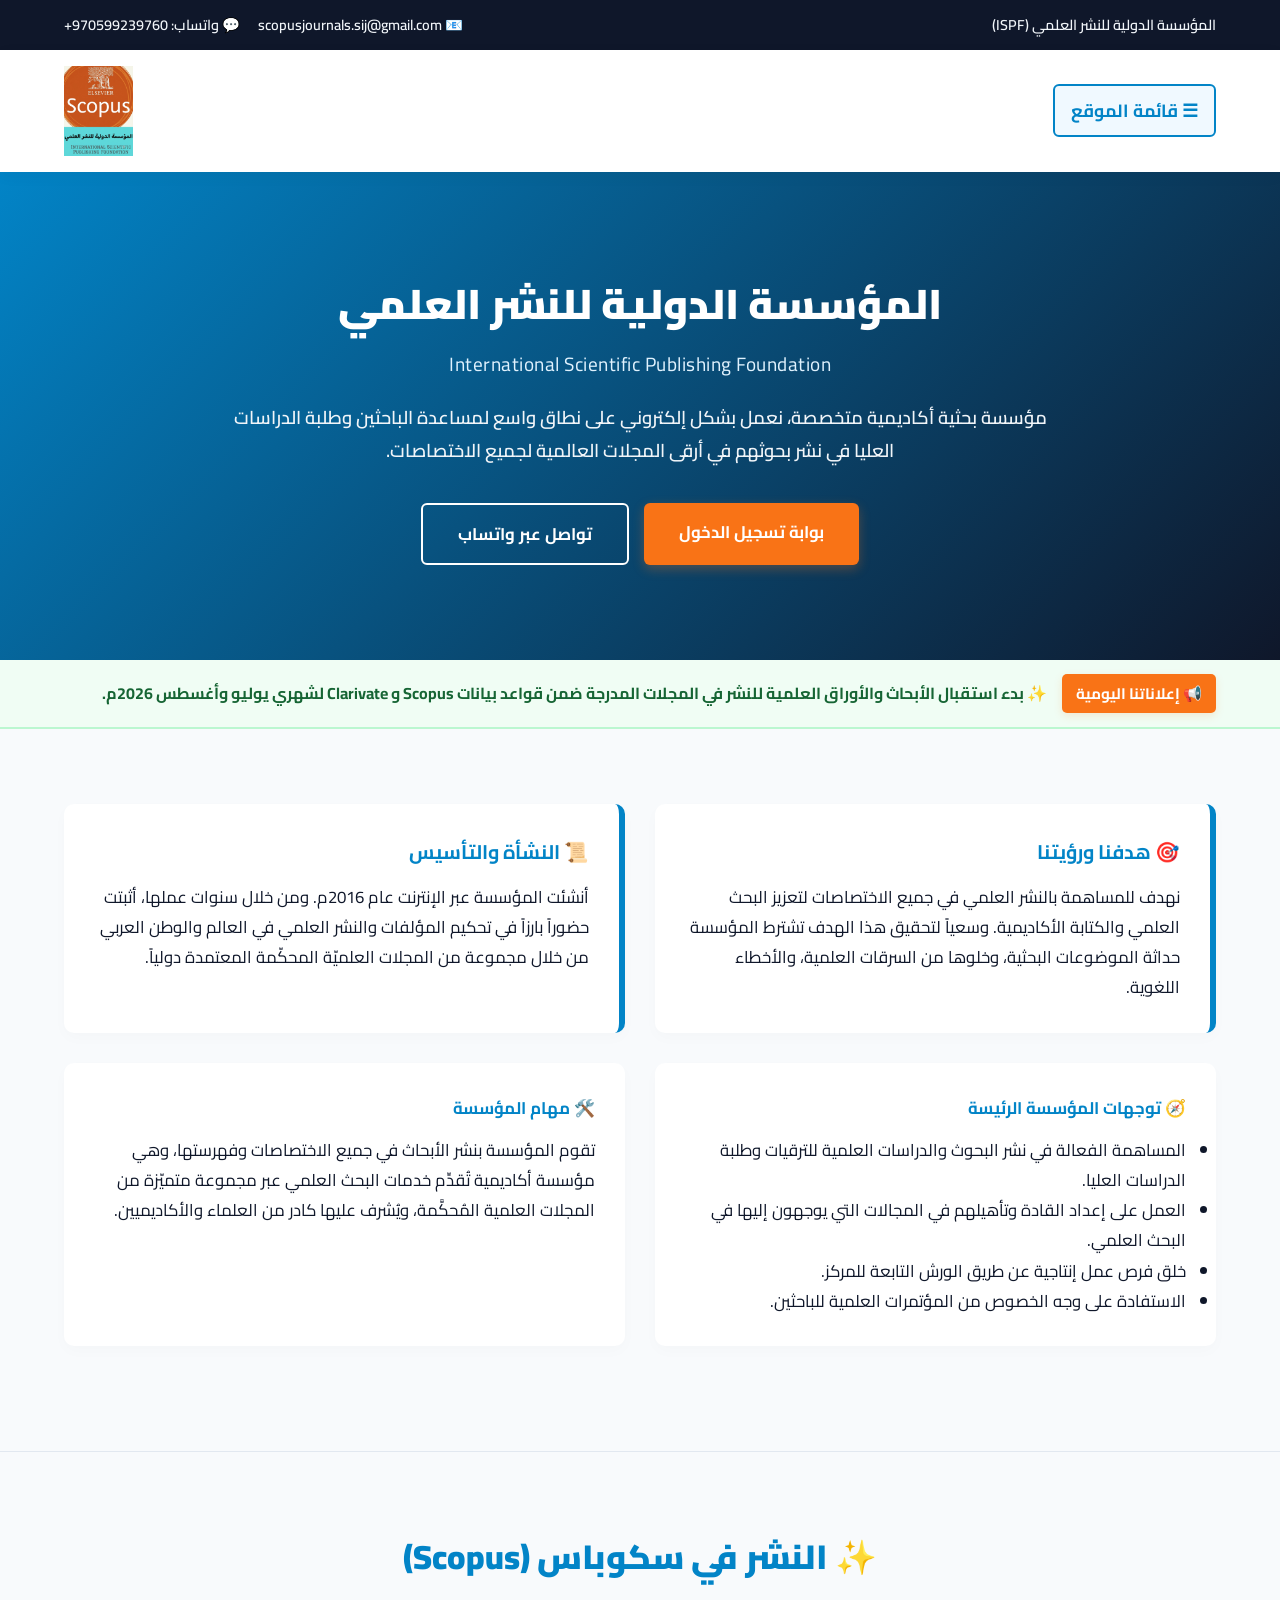
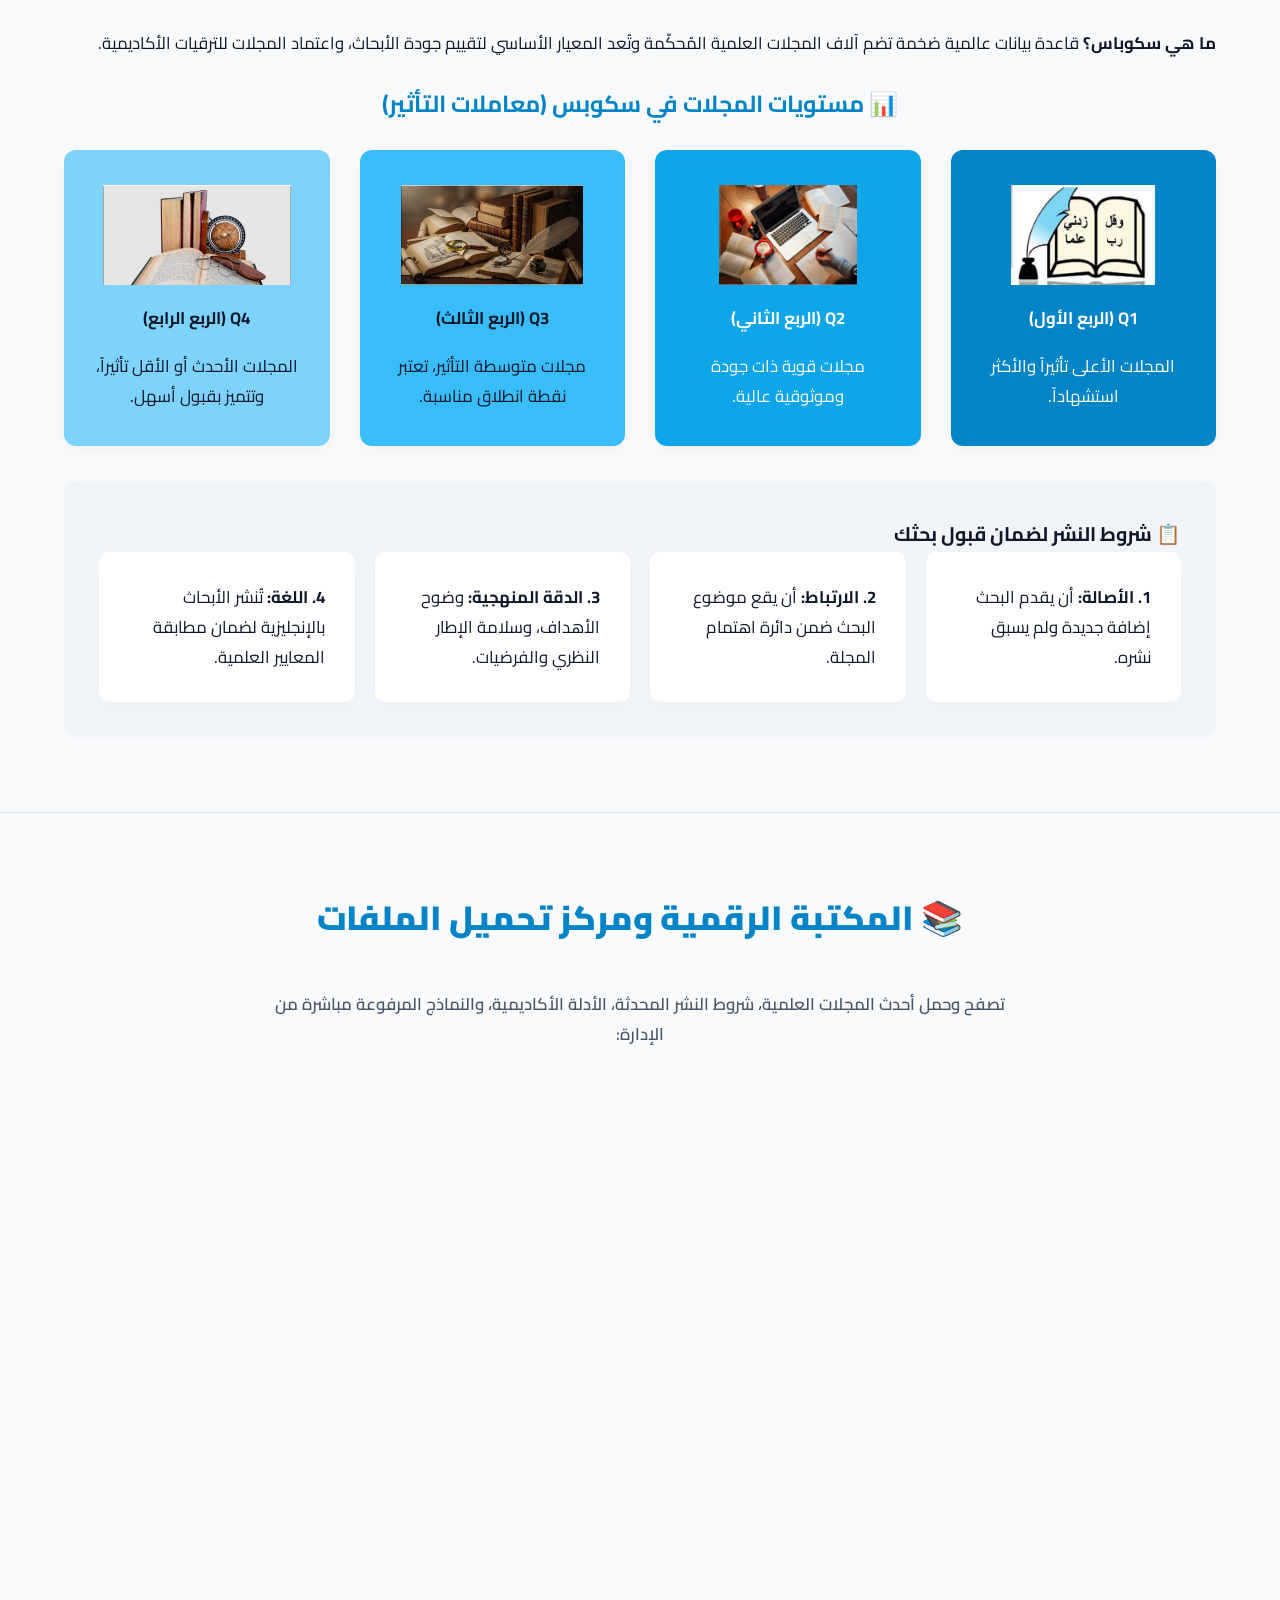
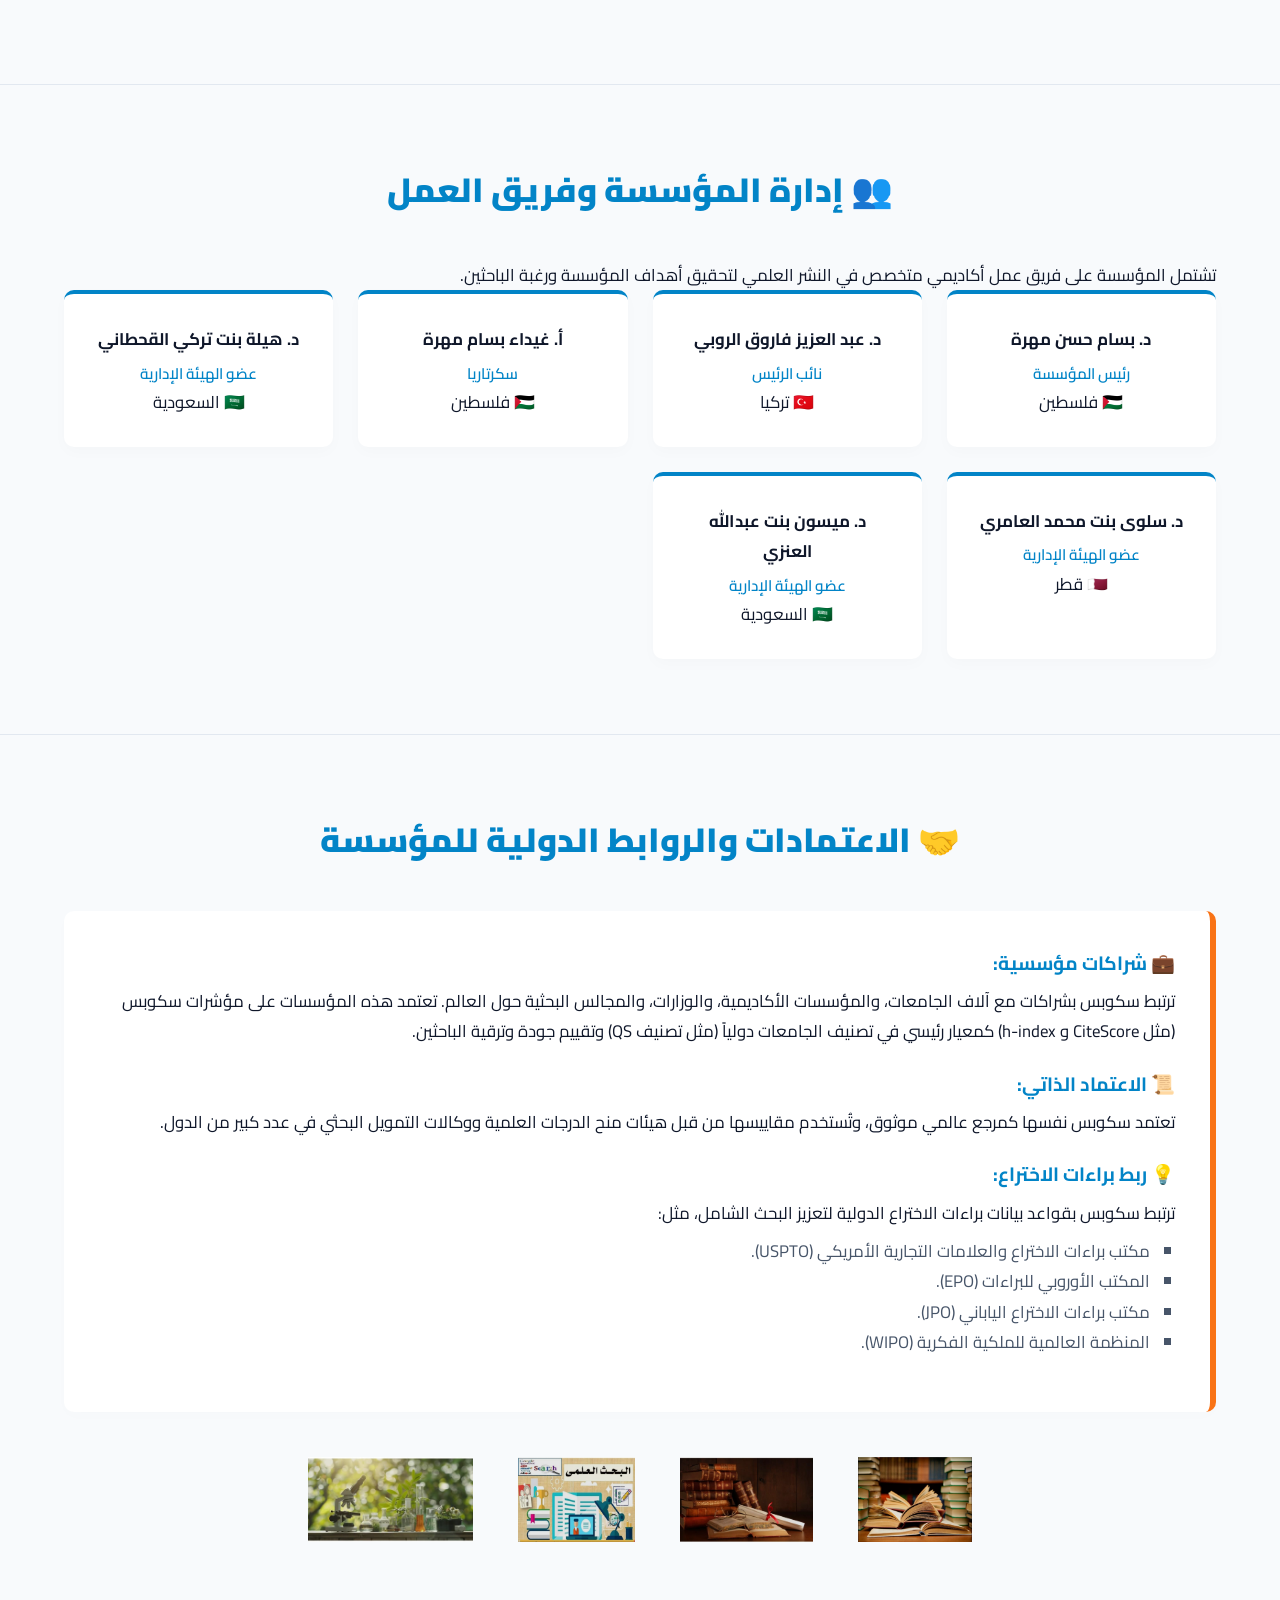
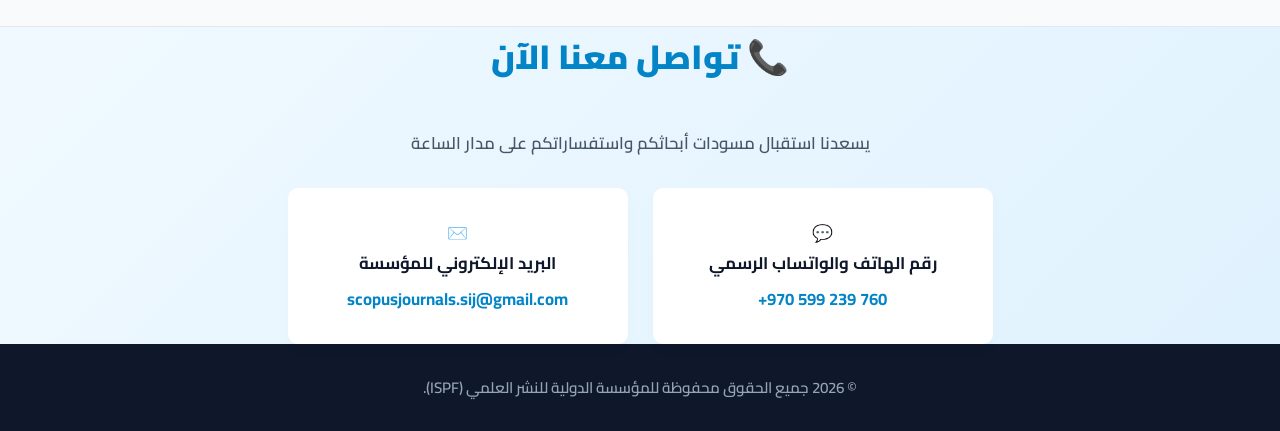
==== commit abb3d000: "Update index.html" ====
--- a/index.html
+++ b/index.html
@@ -9,7 +9,6 @@
 </head>
 <body>
 
-    <!-- الشريط العلوي للتواصل -->
     <div class="top-bar">
         <div class="container top-bar-flex">
             <span>المؤسسة الدولية للنشر العلمي (ISPF)</span>
@@ -20,7 +19,6 @@
         </div>
     </div>
 
-    <!-- الهيدر الرئيسي -->
     <header class="main-header">
         <div class="container header-flex">
             <button class="hamburger-menu" onclick="toggleMenu()" aria-label="قائمة التنقل">
@@ -28,7 +26,6 @@
             </button>
             <div class="logo-container">
                 <a href="#">
-                    <!-- تم تحديث اسم الصورة هنا لتطابق اسم ملفك الجديد تماماً -->
                     <img src="./pageHeaderTitleImage_ar.png" alt="المؤسسة الدولية للنشر العلمي" class="site-logo">
                 </a>
             </div>
@@ -47,7 +44,6 @@
         </div>
     </header>
 
-    <!-- 1. الواجهة الرئيسية (Hero Section) -->
     <section class="hero-section">
         <div class="container">
             <h2>المؤسسة الدولية للنشر العلمي</h2>
@@ -60,7 +56,6 @@
         </div>
     </section>
 
-    <!-- 2. نافذة إعلاناتنا اليومية (موقعها الجديد: أسفل الرئيسية وقبل من نحن) -->
     <section class="ads-section">
         <div class="container">
             <div class="ads-box">
@@ -72,7 +67,6 @@
         </div>
     </section>
 
-    <!-- 3. قسم من نحن والنشأة والتوجهات -->
     <section class="about-section" id="about">
         <div class="container">
             <div class="about-grid">
@@ -104,7 +98,6 @@
         </div>
     </section>
 
-    <!-- قسم النشر في سكوباس -->
     <section class="scopus-section" id="scopus">
         <div class="container">
             <h2 class="section-title">✨ النشر في سكوباس (Scopus)</h2>
@@ -146,20 +139,19 @@
         </div>
     </section>
 
-    <!-- 4. قسم المكتبة الرقمية المضاف حديثاً المرتبط برابط جوجل درايف العام للمدير والزوار -->
     <section class="download-center-section" id="library">
         <div class="container">
             <h2 class="section-title">📚 المكتبة الرقمية ومركز تحميل الملفات</h2>
             <p class="library-desc">
-                هنا تجدون أحدث المجلات العلمية المتاحة، شروط النشر المحدثة، الأدلة الأكاديمية، والنماذج المرفوعة مباشرة من الإدارة للتحميل المباشر.
+                تصفح وحمل أحدث المجلات العلمية، شروط النشر المحدثة، الأدلة الأكاديمية، والنماذج المرفوعة مباشرة من الإدارة:
             </p>
-            <a href="https://drive.google.com/drive/folders/1HhS77RlgNc7ymuzaKCGSAu6IIm3qxuwm?usp=sharing" target="_blank" class="btn btn-download-center">
-                📂 فتح مركز التحميل واستعراض الملفات الآن
-            </a>
-        </div>
-    </section>
-
-    <!-- قسم الإدارة وفريق العمل -->
+            
+            <div class="drive-embed-container">
+                <iframe src="https://drive.google.com/embeddedfolderview?id=1HhS77RlgNc7ymuzaKCGSAu6IIm3qxuwm#grid" width="100%" height="520" frameborder="0" class="drive-iframe"></iframe>
+            </div>
+        </div>
+    </section>
+
     <section class="team-section" id="team">
         <div class="container">
             <h2 class="section-title">👥 إدارة المؤسسة وفريق العمل</h2>
@@ -199,7 +191,6 @@
         </div>
     </section>
 
-    <!-- قسم الاعتمادات والروابط الدولية للمؤسسة -->
     <section class="partners-section" id="partners">
         <div class="container">
             <h2 class="section-title">🤝 الاعتمادات والروابط الدولية للمؤسسة</h2>
@@ -233,7 +224,6 @@
         </div>
     </section>
 
-    <!-- قسم التواصل السريع -->
     <section class="contact-section" id="contact">
         <div class="container">
             <h2 class="section-title">📞 تواصل معنا الآن</h2>
@@ -257,7 +247,7 @@
         <div class="container">
             <p>&copy; 2026 جميع الحقوق محفوظة للمؤسسة الدولية للنشر العلمي (ISPF).</p>
         </div>
-    </footer
+    </footer>
 
     <script src="./script.js"></script>
 </body>
--- a/style.css
+++ b/style.css
@@ -26,6 +26,15 @@
     width: 90%;
     max-width: 1200px;
     margin: 0 auto;
+}
+
+/* التمرير السلس وتأثير التفاعل الفخم مع الكروت والرموز */
+.q-box, .member-card, .btn, .c-box, .btn-download-center {
+    transition: all 0.4s cubic-bezier(0.165, 0.84, 0.44, 1) !important;
+}
+.q-box:hover, .member-card:hover, .c-box:hover {
+    transform: translateY(-8px) !important;
+    box-shadow: 0 12px 30px rgba(2, 132, 199, 0.15) !important;
 }
 
 /* الشريط العلوي */
@@ -181,12 +190,12 @@
 
 .btn { padding: 14px 35px; border-radius: 6px; text-decoration: none; font-weight: 700; font-size: 1.05rem; transition: all 0.3s; display: inline-block; }
 .btn-primary { background-color: var(--vibrant-orange); color: white; box-shadow: 0 4px 12px rgba(249,115,22,0.3); }
-.btn-primary:hover { background-color: var(--vibrant-orange-hover); }
+.btn-primary:hover { background-color: var(--vibrant-orange-hover); transform: scale(1.03); }
 .btn-secondary { background-color: transparent; color: white; border: 2px solid white; }
 .btn-secondary:hover { background-color: white; color: var(--academic-dark); }
 
 /* الأقسام وتنسيق النصوص والخطوط */
-.scopus-section, .about-section, .team-section, .partners-section { padding: 75px 0; border-bottom: 1px solid #e2e8f0; }
+.scopus-section, .about-section, .team-section, .partners-section, .download-center-section { padding: 75px 0; border-bottom: 1px solid #e2e8f0; }
 .section-title { text-align: center; font-size: 2.1rem; color: var(--academic-blue); margin-bottom: 40px; font-weight: 900; }
 .sub-title { text-align: center; font-size: 1.45rem; margin: 25px 0; color: var(--academic-blue); font-weight: 700; }
 
@@ -202,7 +211,35 @@
 .about-box { border-right: 6px solid var(--academic-blue); }
 .about-box h3, .feature-card h4 { color: var(--academic-blue); margin-bottom: 12px; font-weight: 700; }
 
-/* تكبير كروت مستويات سكوباس وتكبير حجم الصور داخلها */
+/* تنسيق قسم مركز التحميل المضاف حديثاً */
+.download-center-section {
+    background-color: #f8fafc;
+    text-align: center;
+}
+.library-desc {
+    max-width: 750px;
+    margin: 0 auto 30px auto;
+    color: #475569;
+    font-weight: 600;
+}
+.btn-download-center {
+    background-color: var(--academic-blue) !important;
+    color: white !important;
+    padding: 16px 40px !important;
+    font-size: 1.2rem !important;
+    font-weight: 700 !important;
+    border-radius: 8px !important;
+    box-shadow: 0 5px 15px rgba(2, 132, 199, 0.25) !important;
+    text-decoration: none;
+    display: inline-block;
+}
+.btn-download-center:hover {
+    background-color: #0369a1 !important;
+    transform: translateY(-4px) !important;
+    box-shadow: 0 8px 25px rgba(2, 132, 199, 0.35) !important;
+}
+
+/* مستويات سكوباس وتصاميمها */
 .quartiles-grid {
     display: grid;
     grid-template-columns: repeat(auto-fit, minmax(260px, 1fr));
@@ -219,20 +256,17 @@
     gap: 18px; 
     box-shadow: 0 6px 18px rgba(0,0,0,0.04);
 }
-/* كود خاص بتكبير وإصلاح الصور داخل مربعات سكوباس فقط */
 .q-logo { 
-    height: 100px !important;   /* يمكنك زيادة هذا الرقم (مثلاً 110px أو 120px) إذا أردتها أكبر */
+    height: 100px !important;   
     width: auto !important; 
     max-width: 95% !important;
     object-fit: contain !important;
-    filter: none !important;    /* لإلغاء الفلتر الذي كان يخفي صورتي المربع الأول والثاني */
+    filter: none !important;    
 }
 .q1 { background-color: #0284c7; }
 .q2 { background-color: #0ea5e9; }
 .q3 { background-color: #38bdf8; color: var(--academic-dark); }
-.q3 .q-logo { filter: none; }
 .q4 { background-color: #7dd3fc; color: var(--academic-dark); }
-.q4 .q-logo { filter: none; }
 
 /* تنسيق قسم الاعتمادات والشراكات المضافة حديثاً */
 .partners-text-box {
@@ -243,46 +277,16 @@
     border-right: 6px solid var(--vibrant-orange);
     margin-bottom: 45px;
 }
-.p-text-item {
-    margin-bottom: 20px;
-}
-.p-text-item h5 {
-    font-size: 1.2rem;
-    color: var(--academic-blue);
-    font-weight: 700;
-    margin-bottom: 6px;
-}
-.p-patents-list {
-    margin-right: 25px;
-    margin-top: 8px;
-    list-style-type: square;
-    color: #475569;
-}
-
-/* تكبير وتنسيق عرض صور الاعتمادات من 5 إلى 8 بحجم ممتاز وثابت */
-.partners-grid {
-    display: flex;
-    justify-content: center;
-    align-items: center;
-    gap: 45px;
-    flex-wrap: wrap;
-}
-.large-partner-logo {
-    height: 85px; /* تكبير حجم شعارات الاعتمادات الدولية لظهور فخم */
-    width: auto;
-    object-fit: contain;
-    transition: transform 0.3s ease;
-}
-.large-partner-logo:hover {
-    transform: scale(1.08);
-}
+.p-text-item { margin-bottom: 20px; }
+.p-text-item h5 { font-size: 1.2rem; color: var(--academic-blue); font-weight: 700; margin-bottom: 6px; }
+.p-patents-list { margin-right: 25px; margin-top: 8px; list-style-type: square; color: #475569; }
+
+.partners-grid { display: flex; justify-content: center; align-items: center; gap: 45px; flex-wrap: wrap; }
+.large-partner-logo { height: 85px; width: auto; object-fit: contain; transition: transform 0.3s ease; }
+.large-partner-logo:hover { transform: scale(1.08); }
 
 /* فريق العمل وقسم التواصل */
-.team-grid {
-    display: grid;
-    grid-template-columns: repeat(auto-fit, minmax(240px, 1fr));
-    gap: 25px;
-}
+.team-grid { display: grid; grid-template-columns: repeat(auto-fit, minmax(240px, 1fr)); gap: 25px; }
 .member-card { text-align: center; border-top: 4px solid var(--academic-blue); }
 .member-card h4 { font-weight: 700; margin-bottom: 5px; color: var(--academic-dark); }
 .member-card .role { color: var(--academic-blue); font-weight: 600; font-size: 0.95rem; }
@@ -302,7 +306,6 @@
 @media (max-width: 991px) {
     .navbar { width: 100%; border-left: none; border-radius: 0; }
 }
-
 @media (max-width: 768px) {
     .hero-section h2 { font-size: 2rem; }
     .hero-buttons { flex-direction: column; align-items: center; }
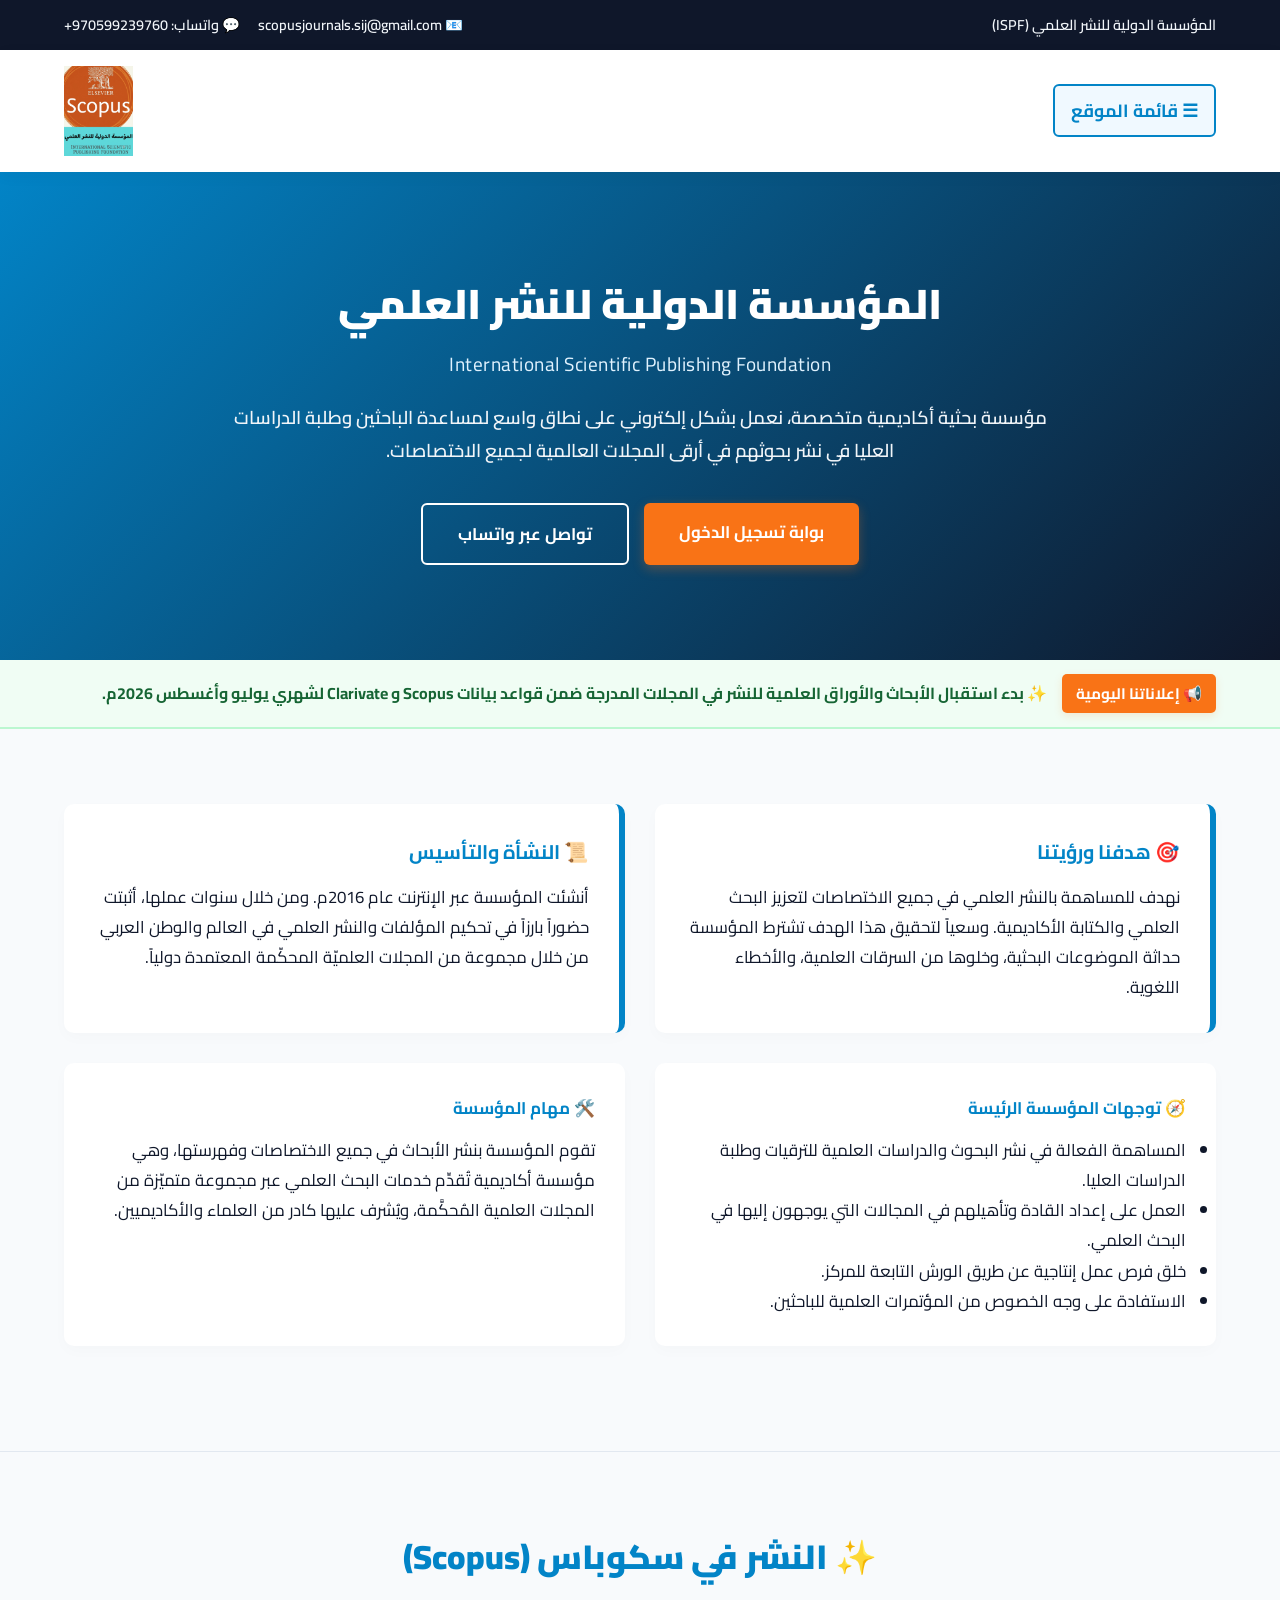
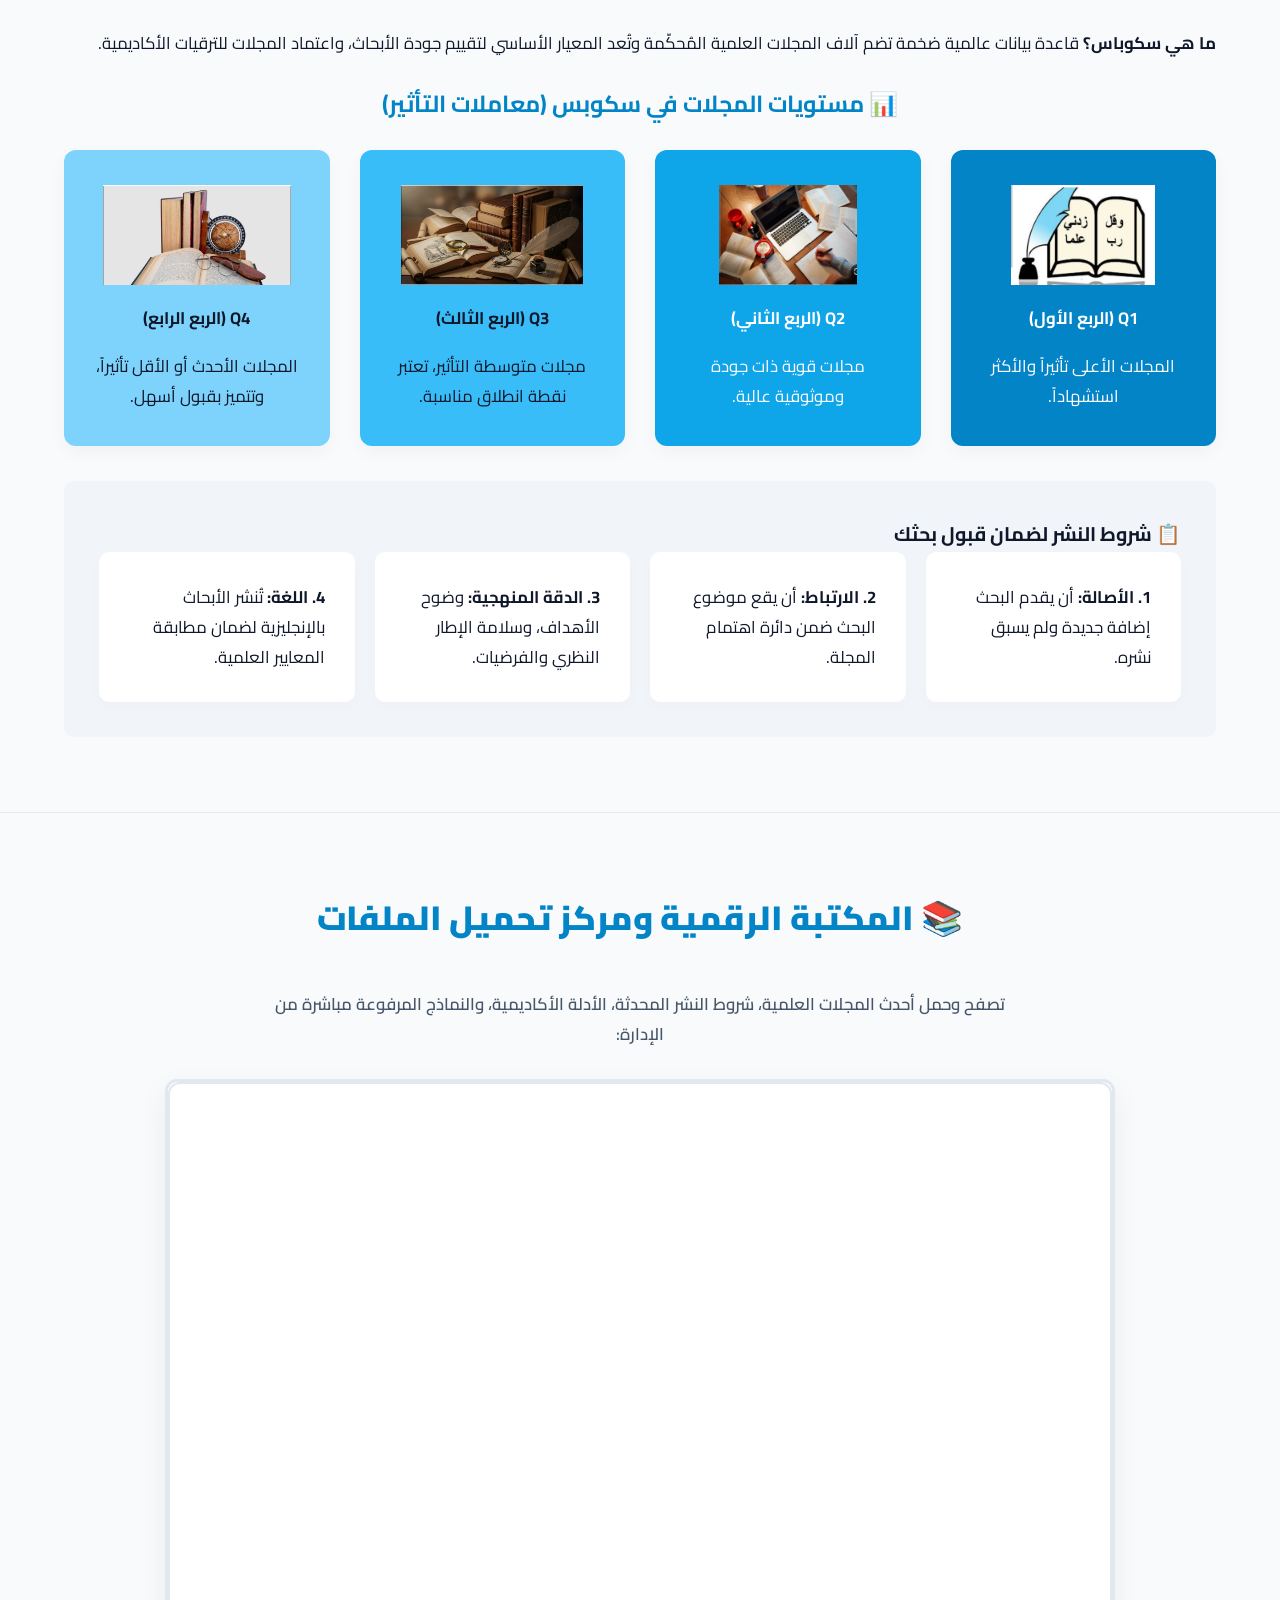
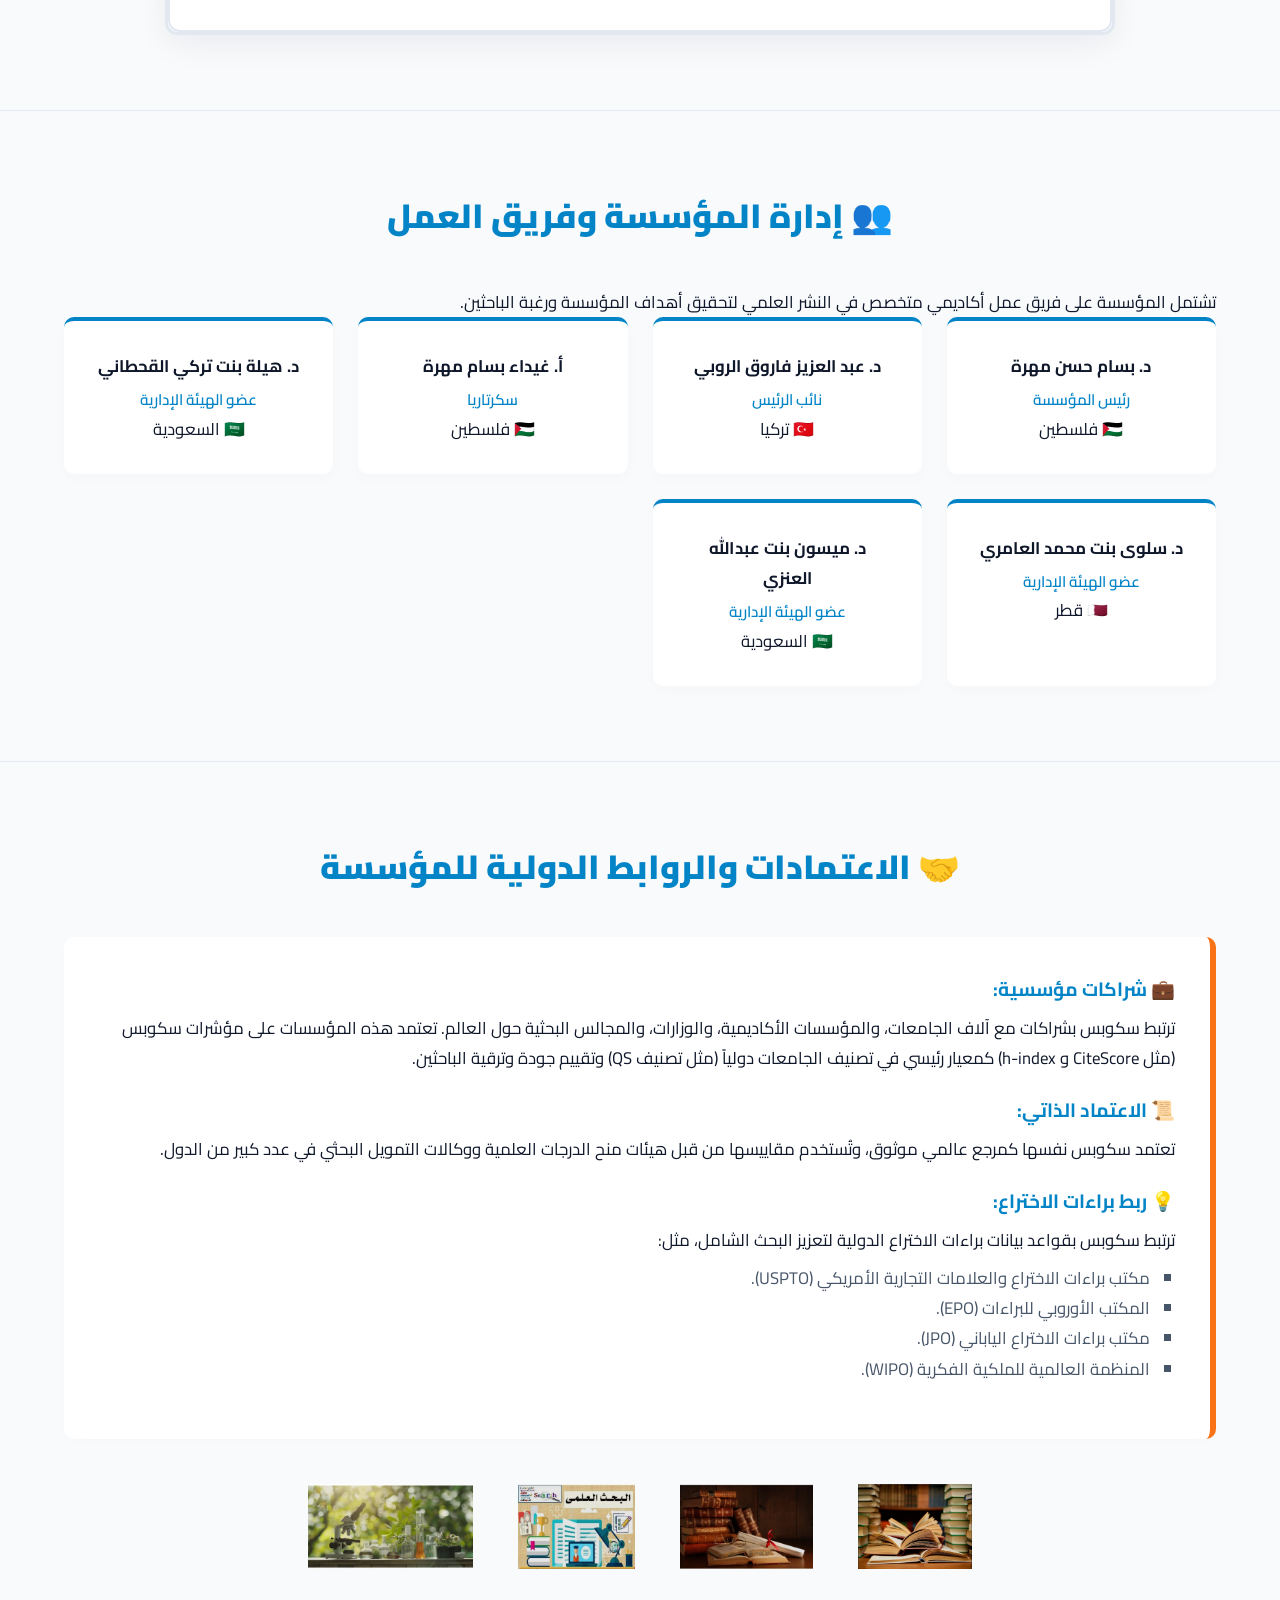
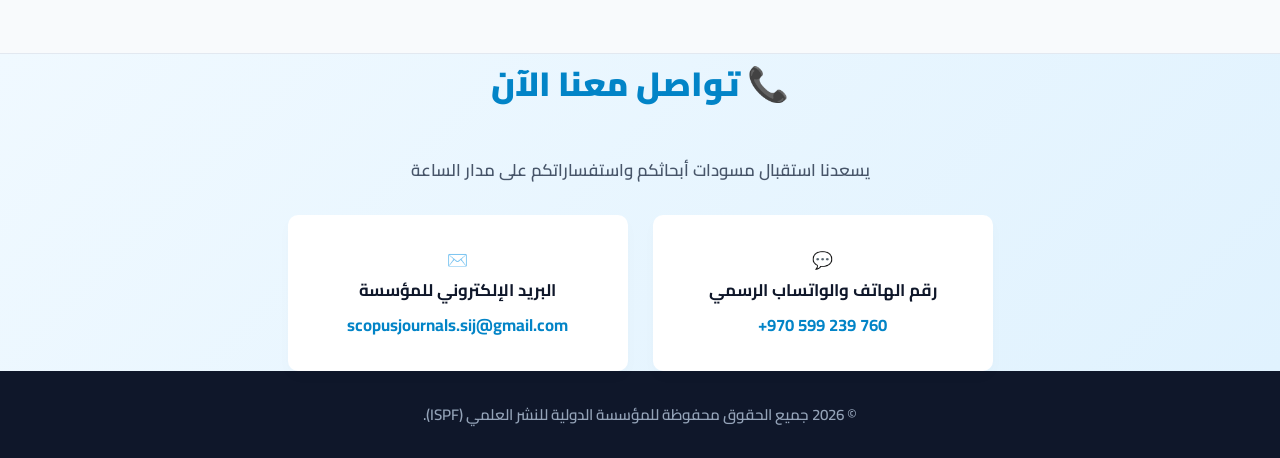
==== commit ff32c922: "Update index.html" ====
--- a/index.html
+++ b/index.html
@@ -145,9 +145,9 @@
             <p class="library-desc">
                 تصفح وحمل أحدث المجلات العلمية، شروط النشر المحدثة، الأدلة الأكاديمية، والنماذج المرفوعة مباشرة من الإدارة:
             </p>
-            
-            <div class="drive-embed-container">
-                <iframe src="https://drive.google.com/embeddedfolderview?id=1HhS77RlgNc7ymuzaKCGSAu6IIm3qxuwm#grid" width="100%" height="520" frameborder="0" class="drive-iframe"></iframe>
+             
+            <div class="drive-embed-container" style="width: 100%; margin-top: 20px;">
+                <iframe src="https://drive.google.com/embeddedfolderview?id=1HhS77RlgNc7ymuzaKCGSAu6IIm3qxuwm#grid" width="100%" height="550" frameborder="0" class="drive-iframe" style="border: 2px solid #e2e8f0; border-radius: 12px; box-shadow: 0 4px 12px rgba(0,0,0,0.05);"></iframe>
             </div>
         </div>
     </section>
@@ -243,11 +243,11 @@
         </div>
     </section>
 
-    <footer class="main-footer">
+    <section class="main-footer">
         <div class="container">
             <p>&copy; 2026 جميع الحقوق محفوظة للمؤسسة الدولية للنشر العلمي (ISPF).</p>
         </div>
-    </footer>
+    </section>
 
     <script src="./script.js"></script>
 </body>
--- a/style.css
+++ b/style.css
@@ -29,7 +29,7 @@
 }
 
 /* التمرير السلس وتأثير التفاعل الفخم مع الكروت والرموز */
-.q-box, .member-card, .btn, .c-box, .btn-download-center {
+.q-box, .member-card, .btn, .c-box, .btn-download-center, .drive-embed-container {
     transition: all 0.4s cubic-bezier(0.165, 0.84, 0.44, 1) !important;
 }
 .q-box:hover, .member-card:hover, .c-box:hover {
@@ -211,7 +211,7 @@
 .about-box { border-right: 6px solid var(--academic-blue); }
 .about-box h3, .feature-card h4 { color: var(--academic-blue); margin-bottom: 12px; font-weight: 700; }
 
-/* تنسيق قسم مركز التحميل المضاف حديثاً */
+/* تنسيق قسم المكتبة الرقمية المطور (تضمين جوجل درايف الحي) */
 .download-center-section {
     background-color: #f8fafc;
     text-align: center;
@@ -222,21 +222,22 @@
     color: #475569;
     font-weight: 600;
 }
-.btn-download-center {
-    background-color: var(--academic-blue) !important;
-    color: white !important;
-    padding: 16px 40px !important;
-    font-size: 1.2rem !important;
-    font-weight: 700 !important;
-    border-radius: 8px !important;
-    box-shadow: 0 5px 15px rgba(2, 132, 199, 0.25) !important;
-    text-decoration: none;
-    display: inline-block;
-}
-.btn-download-center:hover {
-    background-color: #0369a1 !important;
-    transform: translateY(-4px) !important;
-    box-shadow: 0 8px 25px rgba(2, 132, 199, 0.35) !important;
+.drive-embed-container {
+    max-width: 950px;
+    margin: 0 auto;
+    border: 3px solid #e2e8f0;
+    border-radius: 12px;
+    overflow: hidden;
+    box-shadow: 0 10px 30px rgba(15, 23, 42, 0.06);
+    background: #ffffff;
+}
+.drive-iframe {
+    border: none;
+    display: block;
+}
+.drive-embed-container:hover {
+    border-color: var(--academic-blue);
+    box-shadow: 0 12px 35px rgba(2, 132, 199, 0.12) !important;
 }
 
 /* مستويات سكوباس وتصاميمها */
@@ -261,7 +262,7 @@
     width: auto !important; 
     max-width: 95% !important;
     object-fit: contain !important;
-    filter: none !important;    
+    filter: none !important;      
 }
 .q1 { background-color: #0284c7; }
 .q2 { background-color: #0ea5e9; }
@@ -311,4 +312,5 @@
     .hero-buttons { flex-direction: column; align-items: center; }
     .btn { width: 100%; max-width: 300px; }
     .ads-box { flex-direction: column; text-align: center; }
-}
+    .drive-embed-container { height: 450px; }
+}
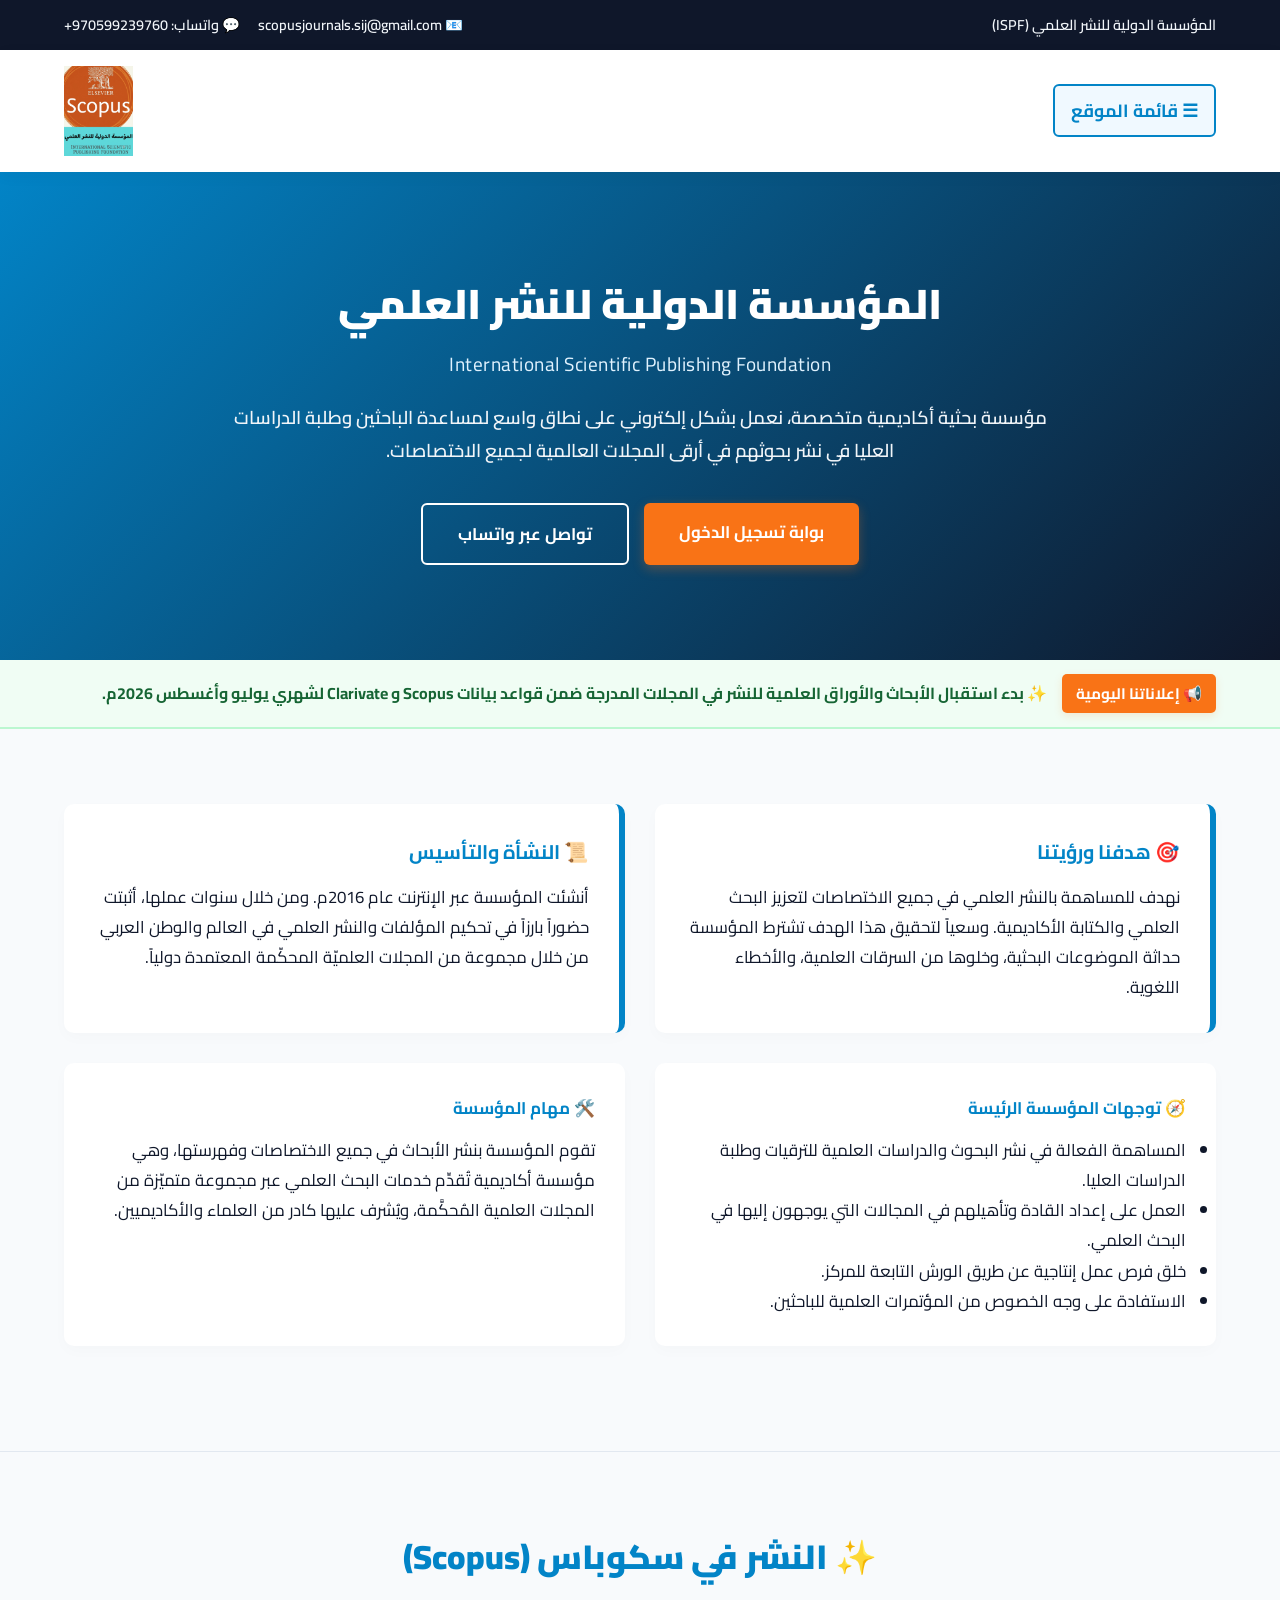
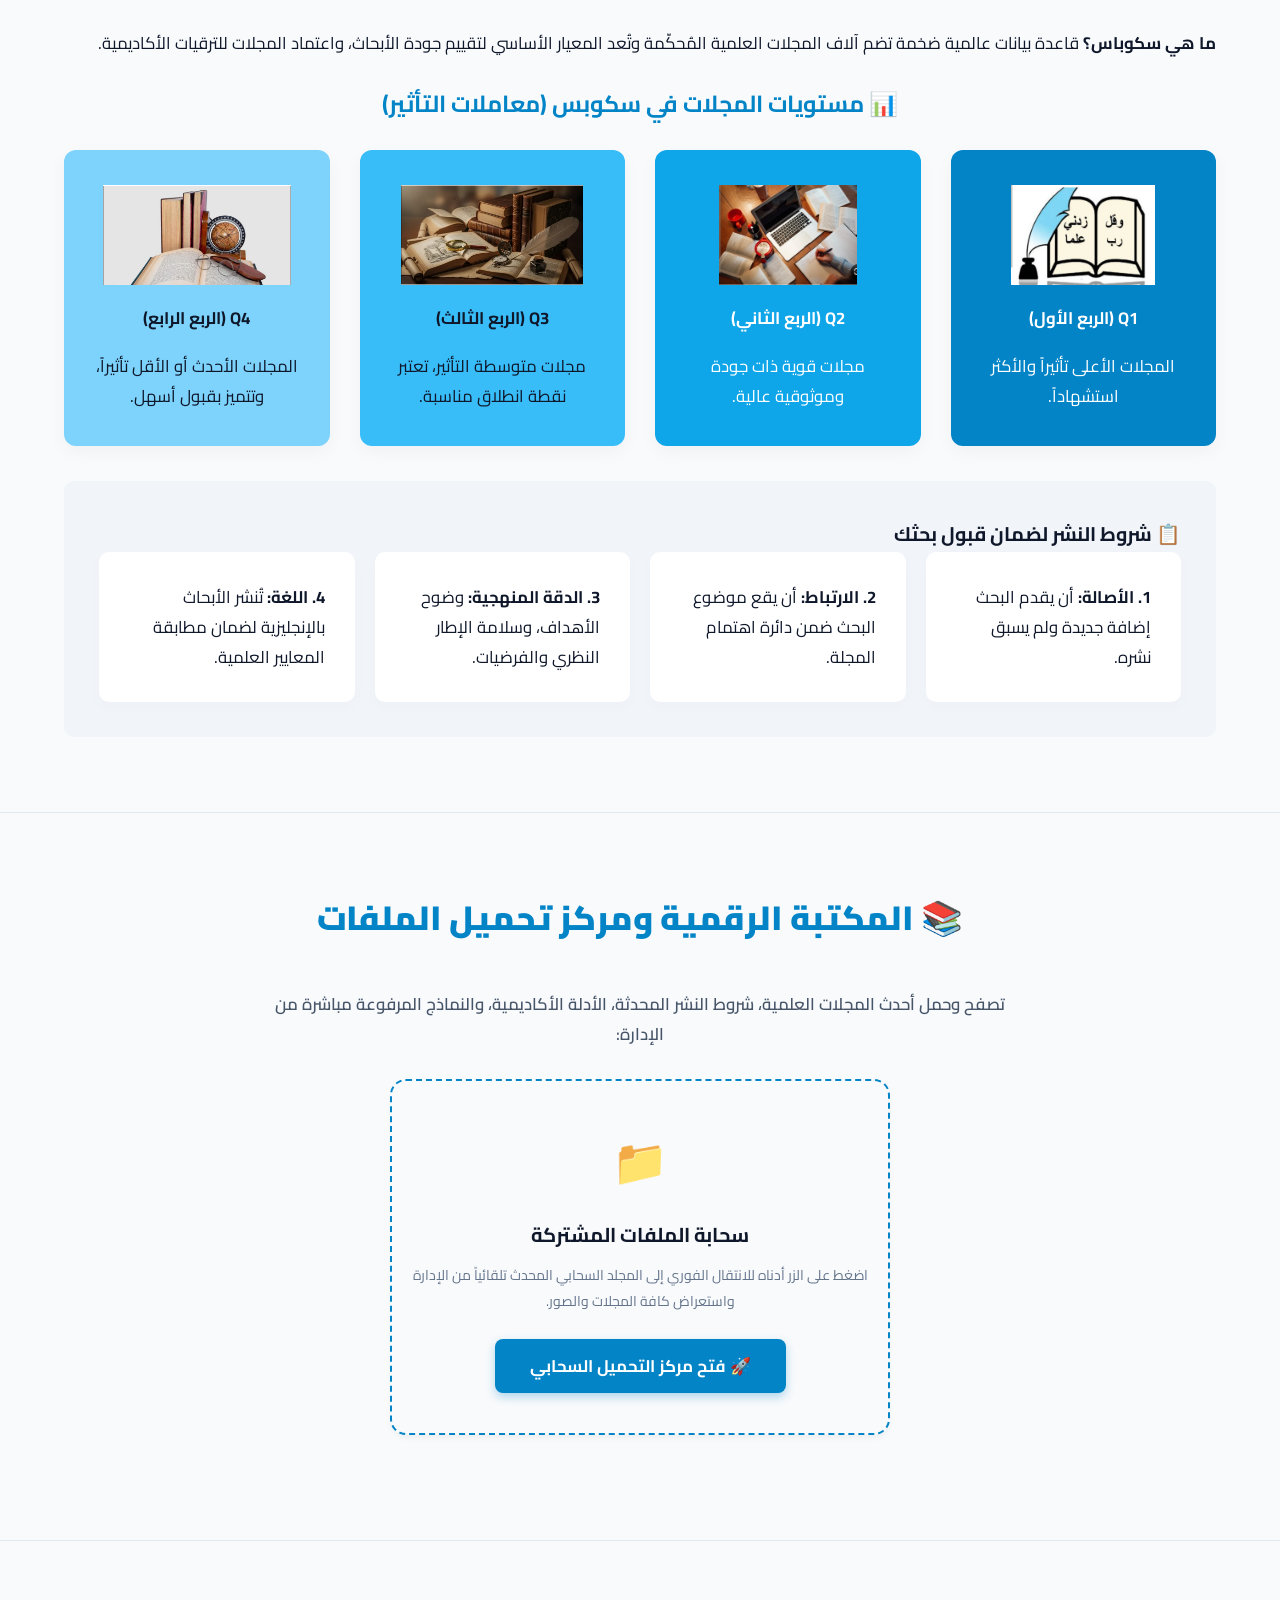
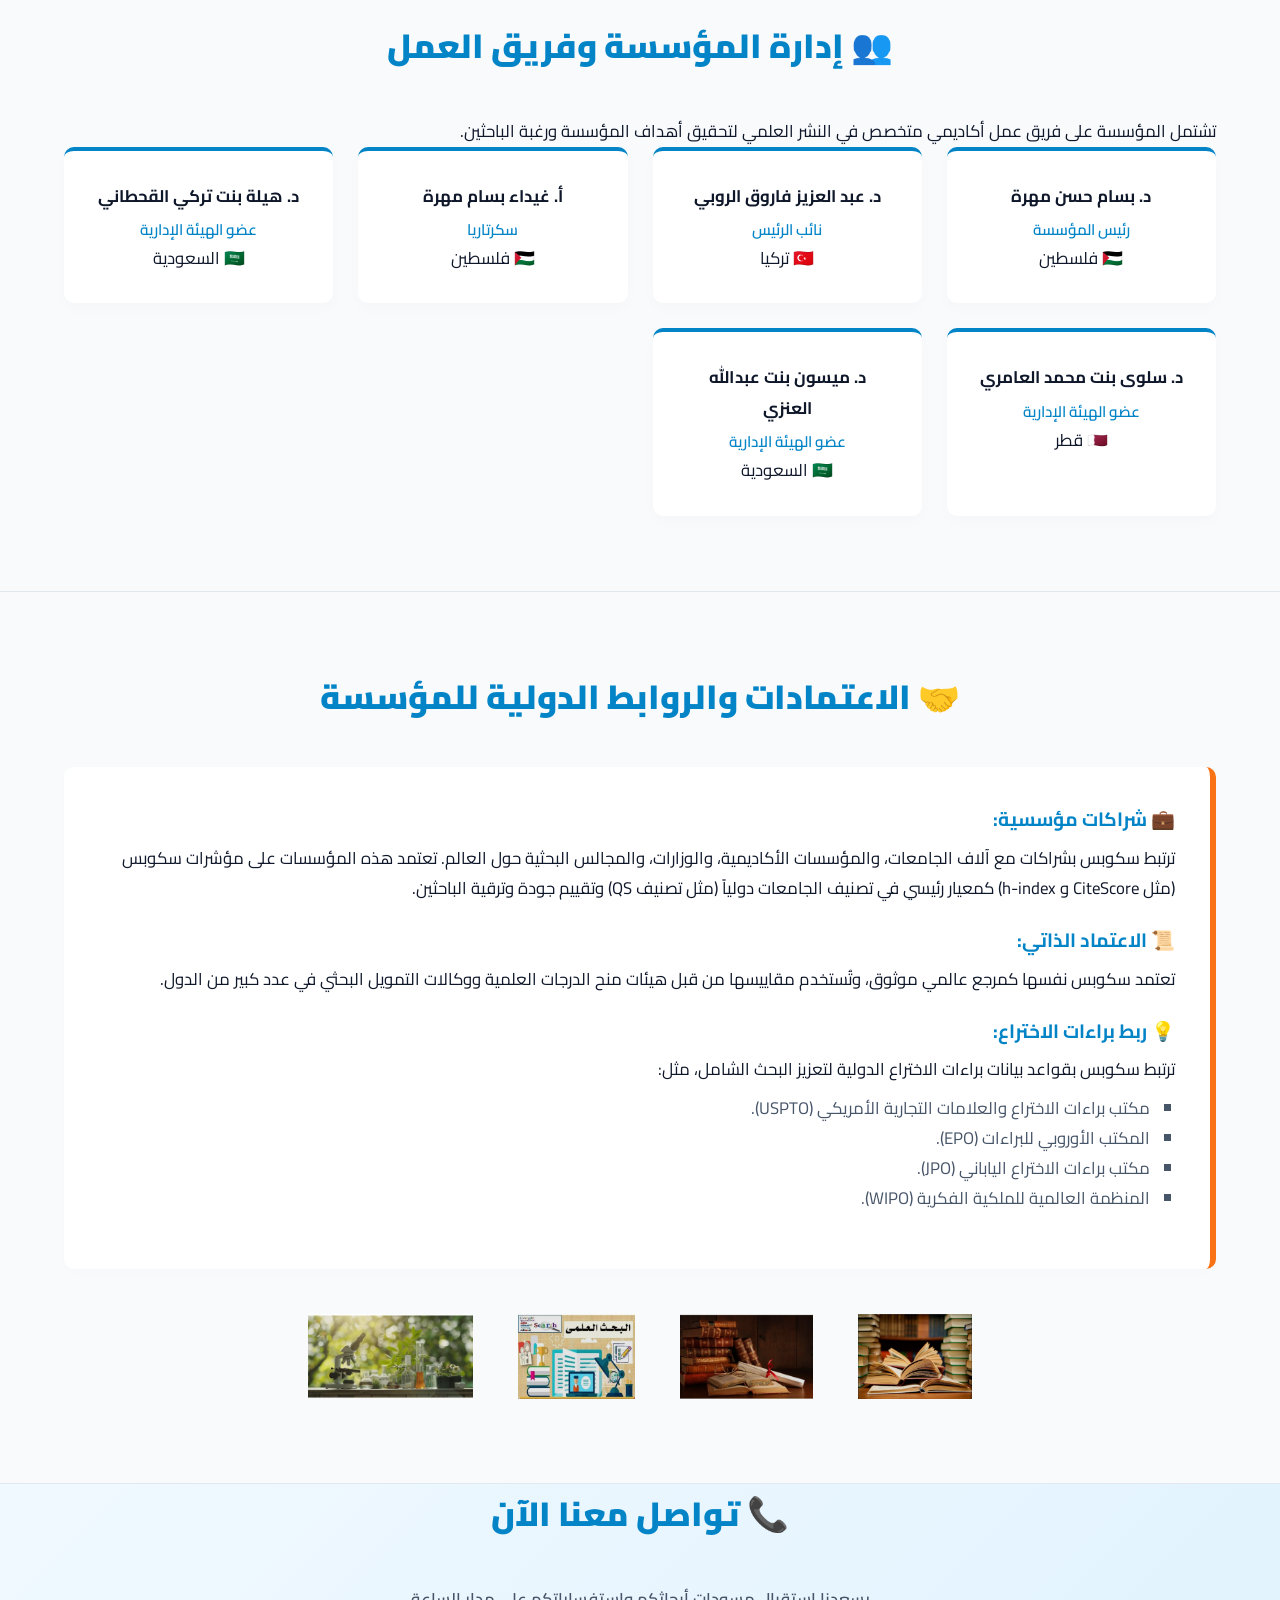
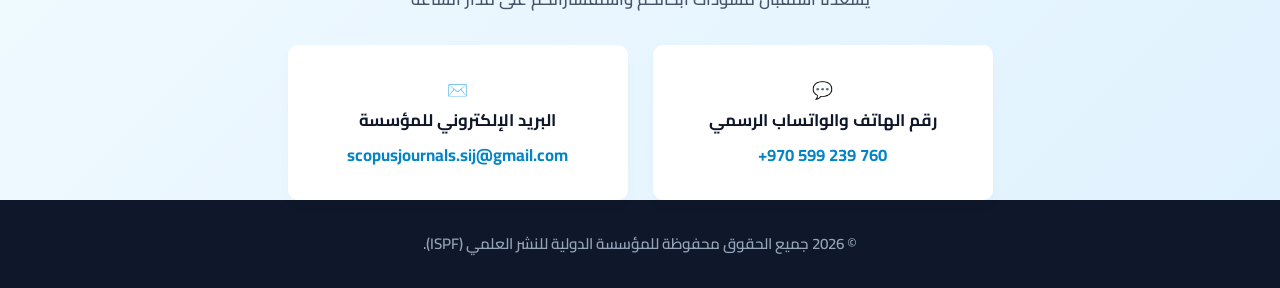
==== commit 3ea6235f: "Update index.html" ====
--- a/index.html
+++ b/index.html
@@ -146,8 +146,15 @@
                 تصفح وحمل أحدث المجلات العلمية، شروط النشر المحدثة، الأدلة الأكاديمية، والنماذج المرفوعة مباشرة من الإدارة:
             </p>
              
-            <div class="drive-embed-container" style="width: 100%; margin-top: 20px;">
-                <iframe src="https://drive.google.com/embeddedfolderview?id=1HhS77RlgNc7ymuzaKCGSAu6IIm3qxuwm#grid" width="100%" height="550" frameborder="0" class="drive-iframe" style="border: 2px solid #e2e8f0; border-radius: 12px; box-shadow: 0 4px 12px rgba(0,0,0,0.05);"></iframe>
+            <div class="drive-link-container" style="text-align: center; margin-top: 30px; margin-bottom: 30px;">
+                <div style="background-color: #f8fafc; border: 2px dashed #0284c7; padding: 40px 20px; border-radius: 16px; max-width: 500px; margin: 0 auto; box-shadow: 0 4px 6px -1px rgba(0,0,0,0.05);">
+                    <div style="font-size: 45px; margin-bottom: 15px;">📁</div>
+                    <h3 style="color: #0f172a; font-weight: 700; margin-bottom: 10px; font-size: 20px;">سحابة الملفات المشتركة</h3>
+                    <p style="color: #64748b; font-size: 14px; margin-bottom: 25px;">اضغط على الزر أدناه للانتقال الفوري إلى المجلد السحابي المحدث تلقائياً من الإدارة واستعراض كافة المجلات والصور.</p>
+                    <a href="https://drive.google.com/drive/folders/1HhS77RlgNc7ymuzaKCGSAu6IIm3qxuwm?usp=sharing" target="_blank" style="background-color: #0284c7; color: white; text-decoration: none; padding: 12px 35px; font-weight: bold; border-radius: 8px; display: inline-block; transition: background 0.3s; box-shadow: 0 4px 10px rgba(2, 132, 199, 0.3);">
+                        🚀 فتح مركز التحميل السحابي
+                    </a>
+                </div>
             </div>
         </div>
     </section>
